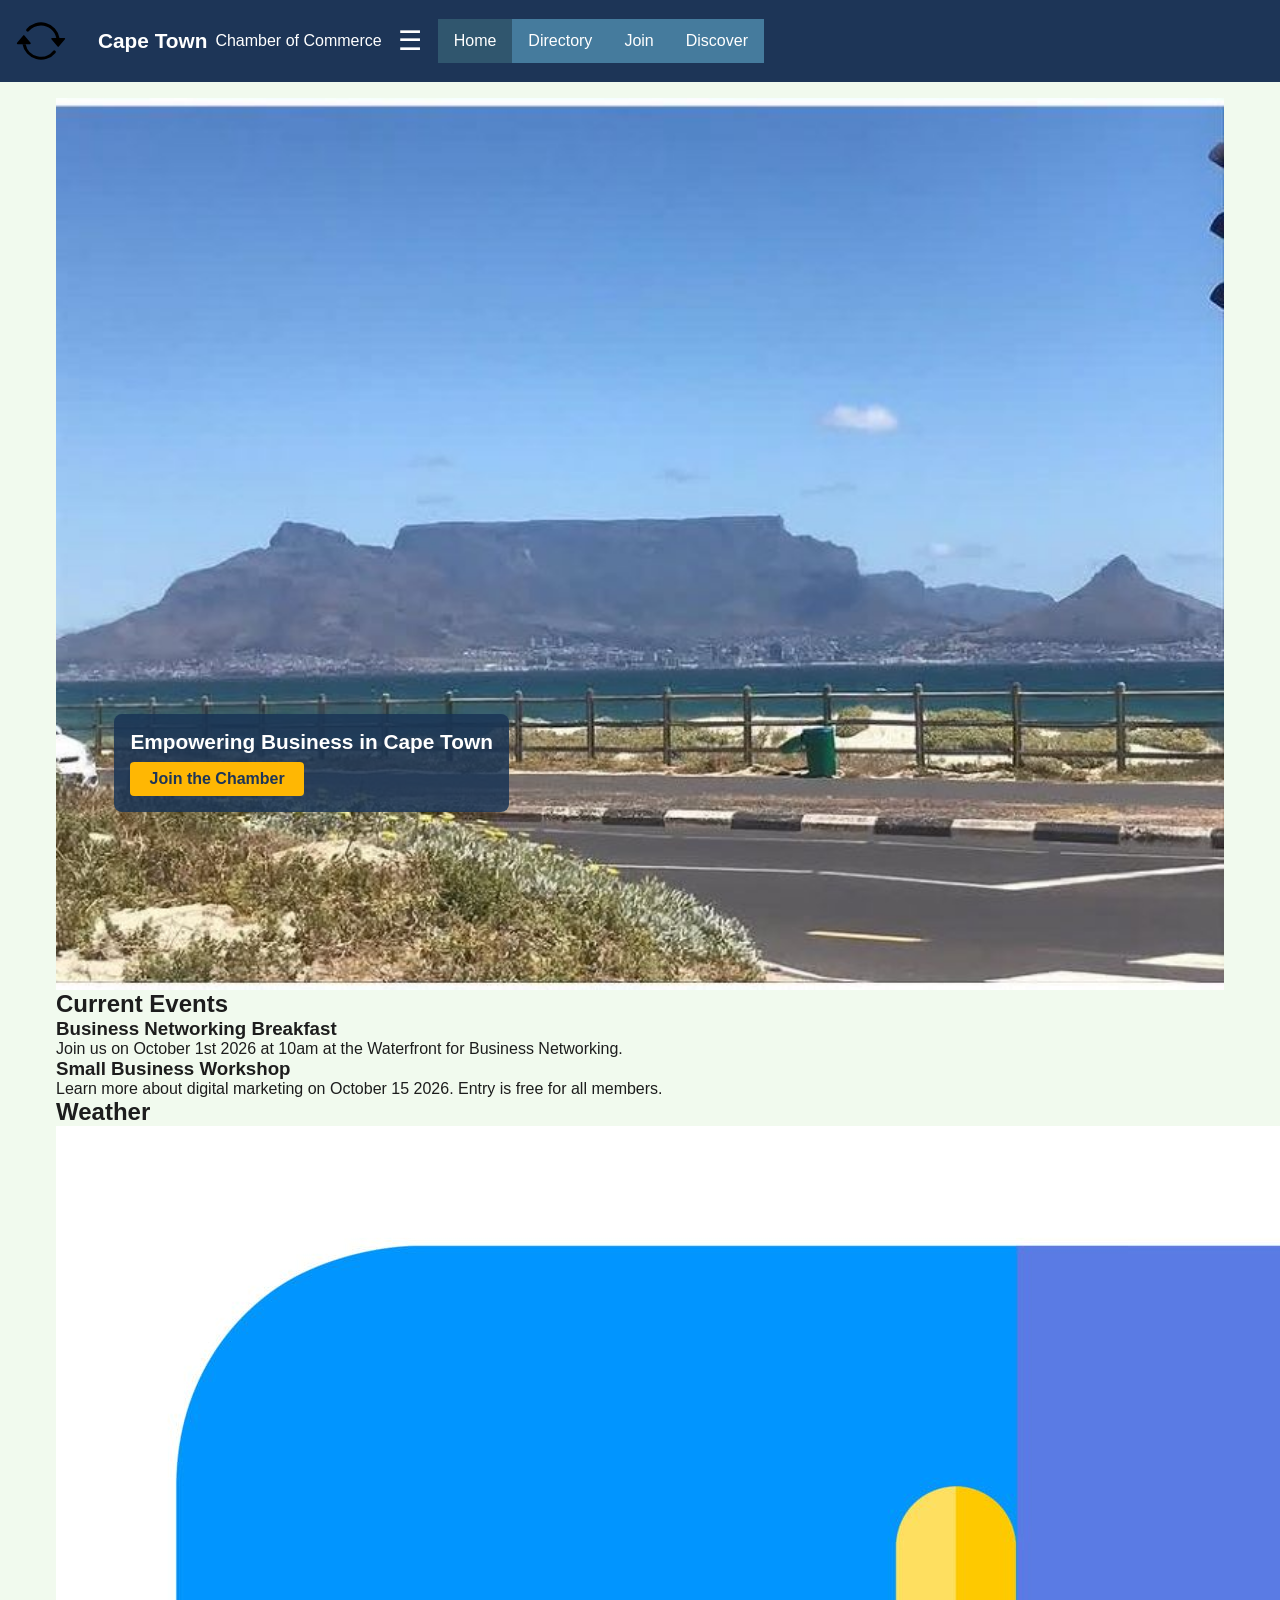
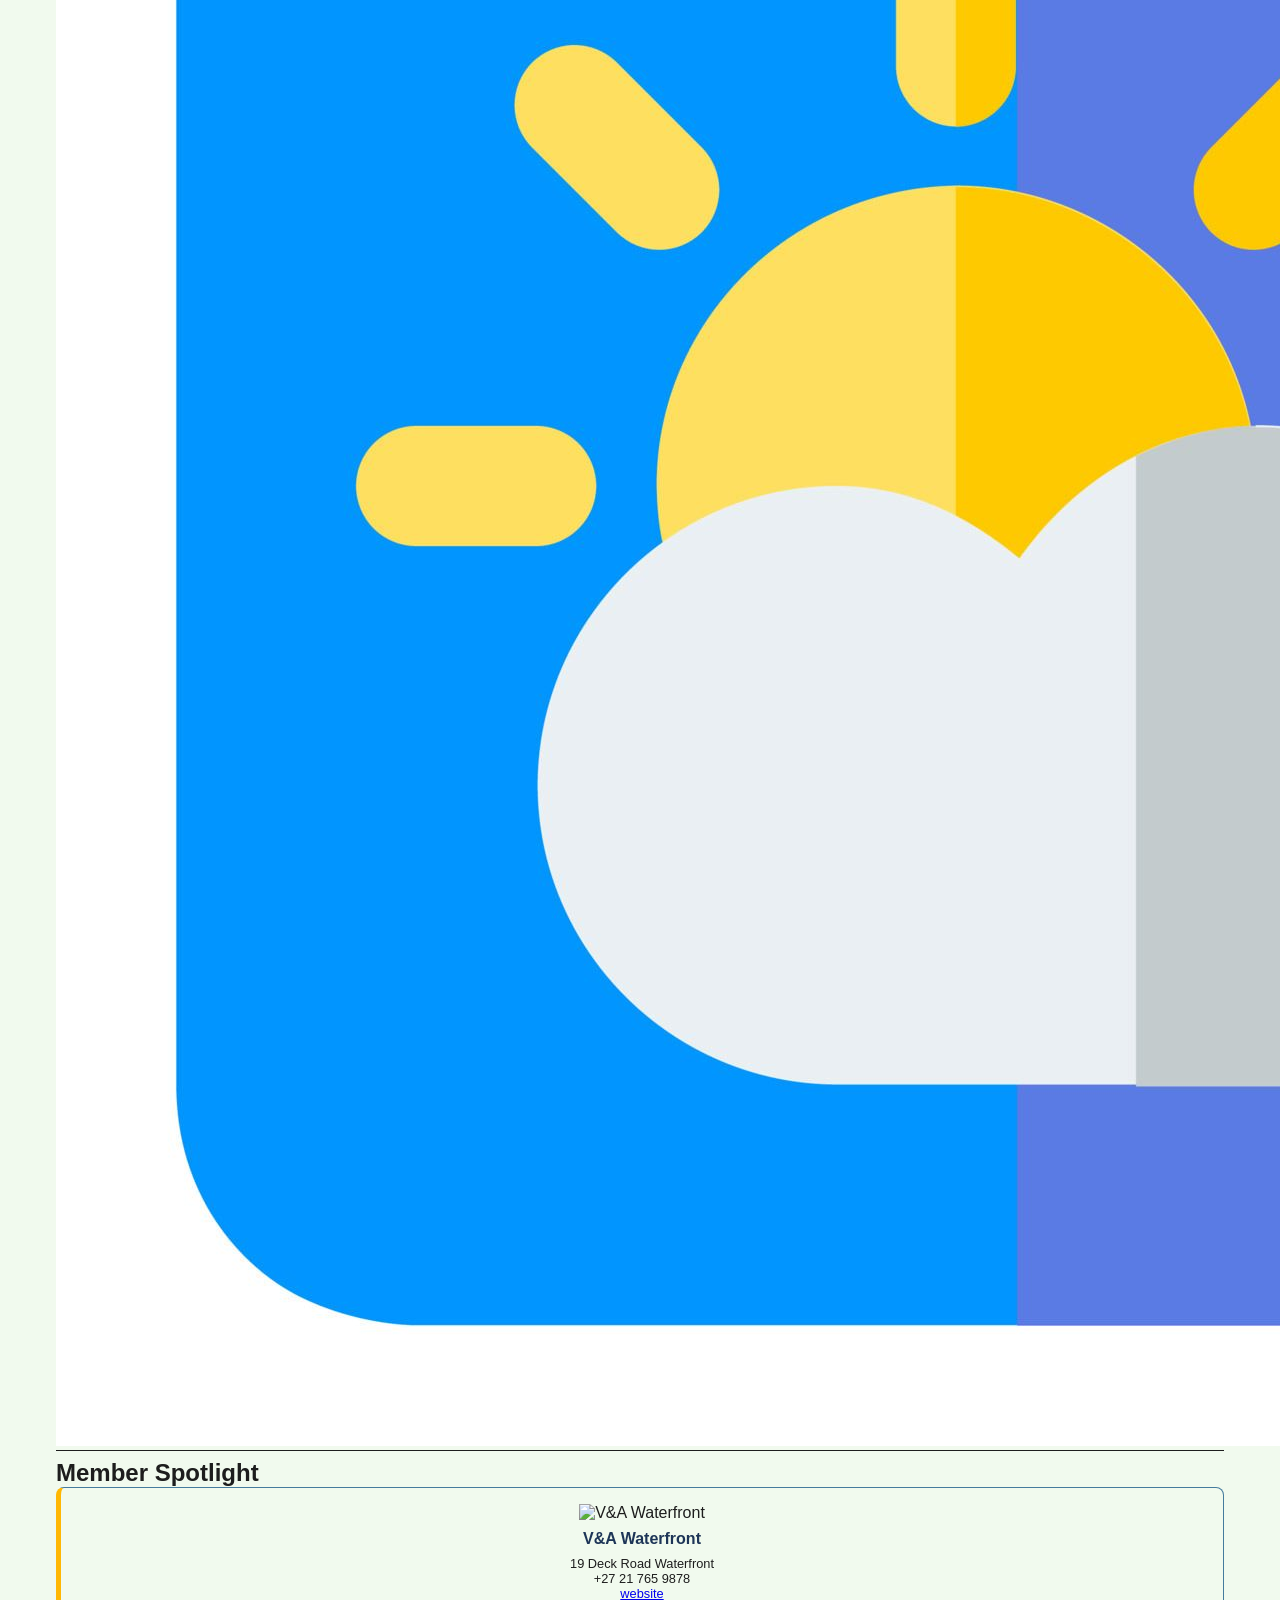
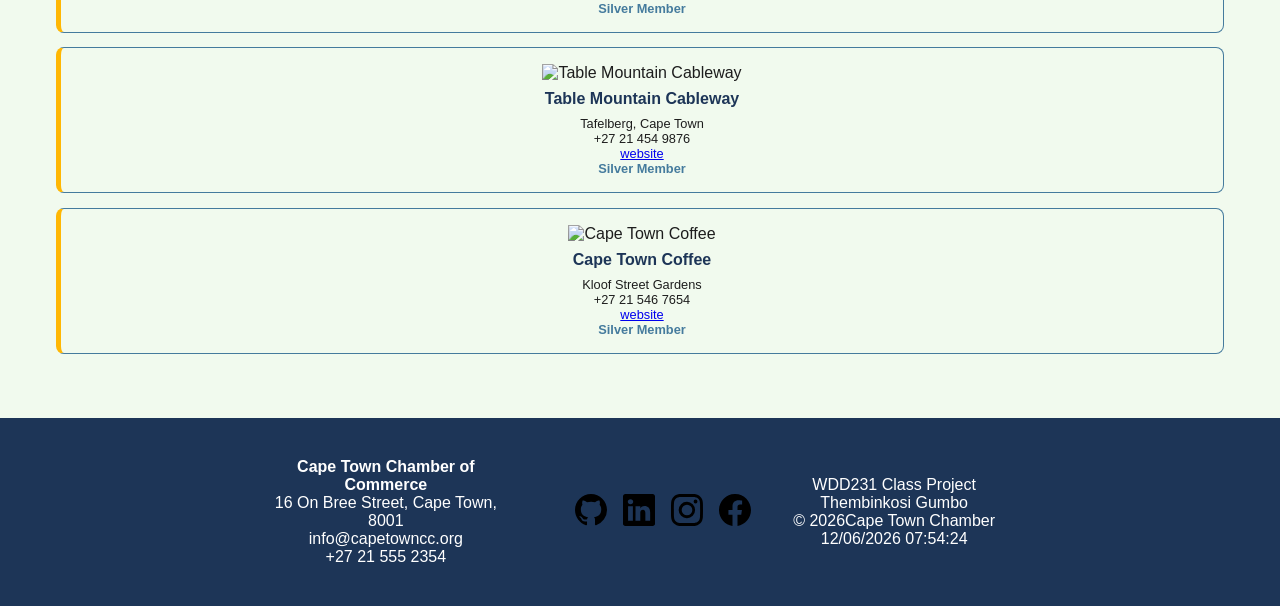
==== chamber/index.html @ 52f928d6 "chamber project" ====
<!DOCTYPE html>
<html lang="en">

<head>
    <meta charset="UTF-8">
    <meta name="viewport" content="width=device-width, initial-scale=1.0">
    <title>Cape Town Chamber of Commerce - Home</title>
    <meta name="description" content="Welcome to Cape Town Chamber of Commerce - Supporting local businesses">
    <meta name="author" content="Thembinkosi Gumbo">

    <meta property="og:title" content="Cape Town Chamber Directory">
    <meta property="og:description" content="Find local businesses and members of the Cape Town Chamber of Commerce">
    <meta property="og:image" content="https://themba-trinity.guthub.io/wdd231/chamber/images/og-images.webp">
    <meta property="og:url" content="https://themba-trinity.github.io/wdd231/chamber/directory.html">

    <link rel="icon" href="images/favicon.ico">
    <link rel="preconnect" href="https://fonts.googleapis.com">
    <link rel="preconnect" href="https://fonts.gstatic.com" crossorigin>
    <link href="https://fonts.googleapis.com/css2?family=Merriweather:wght@700&family=Roboto:wght@400&display=swap"
        rel="stylesheet">

    <link rel="stylesheet" href="styles/large.css">
    <link rel="stylesheet" href="styles/small.css">

    <script src="scripts/dates.js" defer></script>
    <script src="scripts/navigation.js" defer></script>
    <script src="scripts/members.js" defer></script>
    <script src="scripts/weather.js" defer></script>
    <script src="scripts/spotlight.js" defer></script>

</head>

<body>
    <header>
        <img src="images/logo.svg" alt="Cape Town Chamber logo" width="50" height="50">
        <div>
            <span>Cape Town</span>
            <p>Chamber of Commerce</p>
        </div>
        <button id="nav-button" class="hamburger" aria-label="navigation">&#9776;</button>
        <nav>
            <ul class="navigation">
                <li><a href="index.html" class="active">Home</a></li>
                <li><a href="directory.html">Directory</a></li>
                <li><a href="join.html">Join</a></li>
                <li><a href="discover.html">Discover</a></li>
            </ul>
        </nav>
    </header>
    <main>
        <section class="hero">
            <img src="images/table-mountain.jpg" alt="Cape Town Table Mountain" width="1200" height="600">
            <div class="hero-content">
                <h2>Empowering Business in Cape Town</h2>
                <a href="join.html" class="cta-button">Join the Chamber</a>

            </div>
        </section>
        <div class="home-grid">
            <section class="events">
                <h2>Current Events</h2>
                <div>
                    <h3>Business Networking Breakfast</h3>
                    <p>Join us on October 1st 2026 at 10am at the Waterfront for Business Networking.</p>
                </div>
                <div>
                    <h3>Small Business Workshop</h3>
                    <p>Learn more about digital marketing on October 15 2026. Entry is free for all members.</p>
                </div>

            </section>
            <section class="weather">
                <h2>Weather</h2>
                <img src="images/weather-icon.jpg" alt="weather icon">
                <div id="weather-current"></div>
                <div id="weather-forecast"></div>

            </section>
            <section class="spotlight">
                <h2>Member Spotlight</h2>
                <div id="spotlight-container"></div>

            </section>
        </div>
    </main>
    <footer>
        <div class="grid">
            <div>
                <p><strong>Cape Town Chamber of Commerce</strong></p>
                <p>16 On Bree Street, Cape Town, 8001</p>
                <p>info@capetowncc.org</p>
                <p>+27 21 555 2354</p>
            </div>
            <div class="social">
                <a href="https://guthub.com" target="_blank"><img src="images/github.svg" alt="github" width="32"></a>
                <a href="https://linkedin.com" target="_blank"><img src="images/linkedin.svg" alt="linkedin"
                        width="32"></a>
                <a href="https://instagram.com" target="_blank"><img src="images/instagram.svg" alt="instagram"
                        width="32"></a>
                <a href="https://facobook.com" target="_blank"><img src="images/facebook.svg" alt="facebook"
                        width="32"></a>

            </div>
            <div>
                <p>WDD231 Class Project</p>
                <p>Thembinkosi Gumbo</p>
                <p>&copy; <span id="currentyear"></span>Cape Town Chamber</p>
                <p id="lastModified"></p>
            </div>
        </div>
    </footer>
</body>

</html>
---- chamber/styles/large.css ----
@media screen and (min-width: 320px) {
    #menu {
        display: none;
    }

    nav {
        grid-template-columns: 1fr;
    }

    .navigation {
        display: flex;
    }

    .navigation li {
        flex: 1;
    }

    .navigation a {
        text-align: center;
    }

    .footer-grid {
        grid-template-columns: 1fr 1fr 1fr;
    }

    #members.list member.card img {
        display: block;
        width: 60px;
        height: 60px;
        object-fit: cover;
    }

}
---- chamber/styles/small.css ----
:root {
    --primary-color: #1D3557;
    --secondary-color: #457B9D;
    --accent-color: #FFB703;
    --background-color: #F1FAEE;
    --text-color: #1D1D1D;
    --heading-font: "Montserrat", sans-serif;
    --body-font: "Open Sans", sans-serif;
}

* {
    box-sizing: border-box;
    margin: 0;
    padding: 0;
}

body {
    font-family: var(--body-font);
    background-color: var(--background-color);
    color: var(--text-color);
}

header {
    background-color: var(--primary-color);
    color: white;
    display: flex;
    align-items: center;
    gap: 1rem;
    padding: 1rem;
}

header img {
    margin-right: 1rem;
}

header div {
    display: flex;
    align-items: center;
    gap: 0.5rem;
}

header div span {
    font-family: var(--heading-font);
    font-weight: 600;
    font-size: 1.3rem;
}

header div p {
    margin: 0;
    font-size: 1rem;
}

.hamburger {
    font-size: 1.7rem;
    background: none;
    border: none;
    color: white;
    cursor: pointer;
}

#menu {
    background: none;
    border: none;
    cursor: pointer;
    font-size: 1.7rem;
    color: white;
    display: none;
}

#menu.open::before {
    content: "X";
}

nav {
    background-color: var(--secondary-color);
}

nav ul {
    list-style: none;
    display: flex;
    flex-direction: row;
    justify-content: flex-end;
}

.navigation a {
    display: block;
    padding: 0.8rem 1rem;
    color: white;
    text-decoration: none;
}

.navigation a:hover,
.navigation a.active {
    background: rgba(0, 0, 0, 0.3);
}

main {
    max-width: 1200px;
    margin: 0 auto;
    padding: 1rem;
}

h1 {
    color: var(--primary-color);
    font-family: var(--heading-font);
    margin-bottom: 1rem;
}

.view-button {
    text-align: center;
    margin-bottom: 1rem;
}

.view-button button {
    padding: 0.5rem 1rem;
    margin: 0 0.3rem;
    border: 2px solid var(--primary-color);
    border-radius: 4px;
    background: white;
    cursor: pointer;
    font-weight: 600;
}

.view-button button.active {
    background-color: var(--primary-color);
    color: white;
}

#members.grid {
    display: grid;
    gap: 1rem;
    grid-template-columns: repeat(auto-fit, minmax(250px, 1fr));
}

#members.list {
    display: flex;
    flex-direction: column;
    gap: 0.5rem;
}

.member-card {
    background: white;
    padding: 1rem;
    border-radius: 4px;
}

#members.list .member-card {
    display: grid;
    grid-template-columns: 100px 1fr 1fr;
    align-items: center;
    padding: 0.5rem;
}

#members.list .member-card img {
    display: none;
}

.member-card h3 {
    color: var(--primary-color);
    font-family: var(--heading-font);
}

.member-card p {
    font-size: 0.9rem;
    margin: 0.2rem 0;
}

.member-card a {
    color: var(--secondary-color);
    font-weight: 600;
}
.hero {
    width: 100%;
    position: relative;
    margin: 0;
    padding: 0;
    border-radius: 0;
    overflow: hidden;

}
.hero img {
    width: 100%;
    height: auto;
    display: block;
}
.hero-content {
    position: absolute;
    bottom: 20%;
    left: 5%;
    background: rgba(25, 52, 85, 0.85);
    padding: 1rem;
    border-radius: 8px;
    color: white;
}
.hero-content h2 {
    background: none;
    font-size: 1.3rem;
    padding: 0;
    margin: 0 0 0.5rem;
}
.cta-button {
    background-color: var(--accent-color);
    display: inline-block;
    color: var(--primary-color);
    padding: 0.5rem 1.2rem;
    border-radius: 4px;
    text-decoration: none;
    font-weight: 700;
}
.cta-button:hover {
    background-color: white;
}
.home-grid {
    margin-bottom: 1rem;
}
#wether-current {
    display: flex;
    text-align: center;
    gap: 1rem;
    justify-content: center;
    margin: 1rem;
}
#weather-current {
    background-color: var(--secondary-color);
    border-radius: 50%;
}
#weather-forecast {
    display: flex;
    justify-content: space-around;
    text-align: center;
    border-top: 1px solid;
    padding-top: 0.5rem;
}
#weather-forecast div {
    font-size: 0.9rem;
}
#spotlight-container {
    display: grid;
    gap: 0.9rem;
}
.spotlight-card {
    background-color: var(--background-color);
    border: 1px solid var(--secondary-color);
    border-left: 5px solid var(--accent-color);
    border-radius: 8px;
    padding: 1rem;
    text-align: center;
}
.spotlight-card img {
    width: 100%;
    height: 60px;
    object-fit: contain;
}
.spotlight-card h3 {
    color: var(--primary-color);
    font-size: 1rem;
    margin: 0.5rem 0;
}
.spotlight-card p {
    font-size: 0.80rem;
}
.spotlight-card .level {
    font-weight: 700;
    color: var(--secondary-color);
}

footer {
    display: flex;
    justify-content: center;
    background-color: var(--primary-color);
    color: white;
    padding: 1.5rem 1rem;
    margin-top: 2rem;
    text-align: center;
}

footer .grid {
    display: flex;
    justify-content: space-between;
    align-items: center;
    gap: 2rem;
    flex-wrap: wrap;
    padding: 1rem;
}

footer .grid div {
    flex: 1;
    min-width: 200px;
}

.social {
    display: flex;
    gap: 1rem;
    justify-content: flex-end;
}

@media (max-width: 768px) {
    #menu {
        display: block;
    }

    nav ul {
        display: none;
        flex-direction: column;
        text-align: center;
    }

    nav.open ul {
        display: flex;
    }

    .footer-grid {
        flex-direction: column;
        text-align: center;
    }

    .social {
        justify-content: center;
    }
}
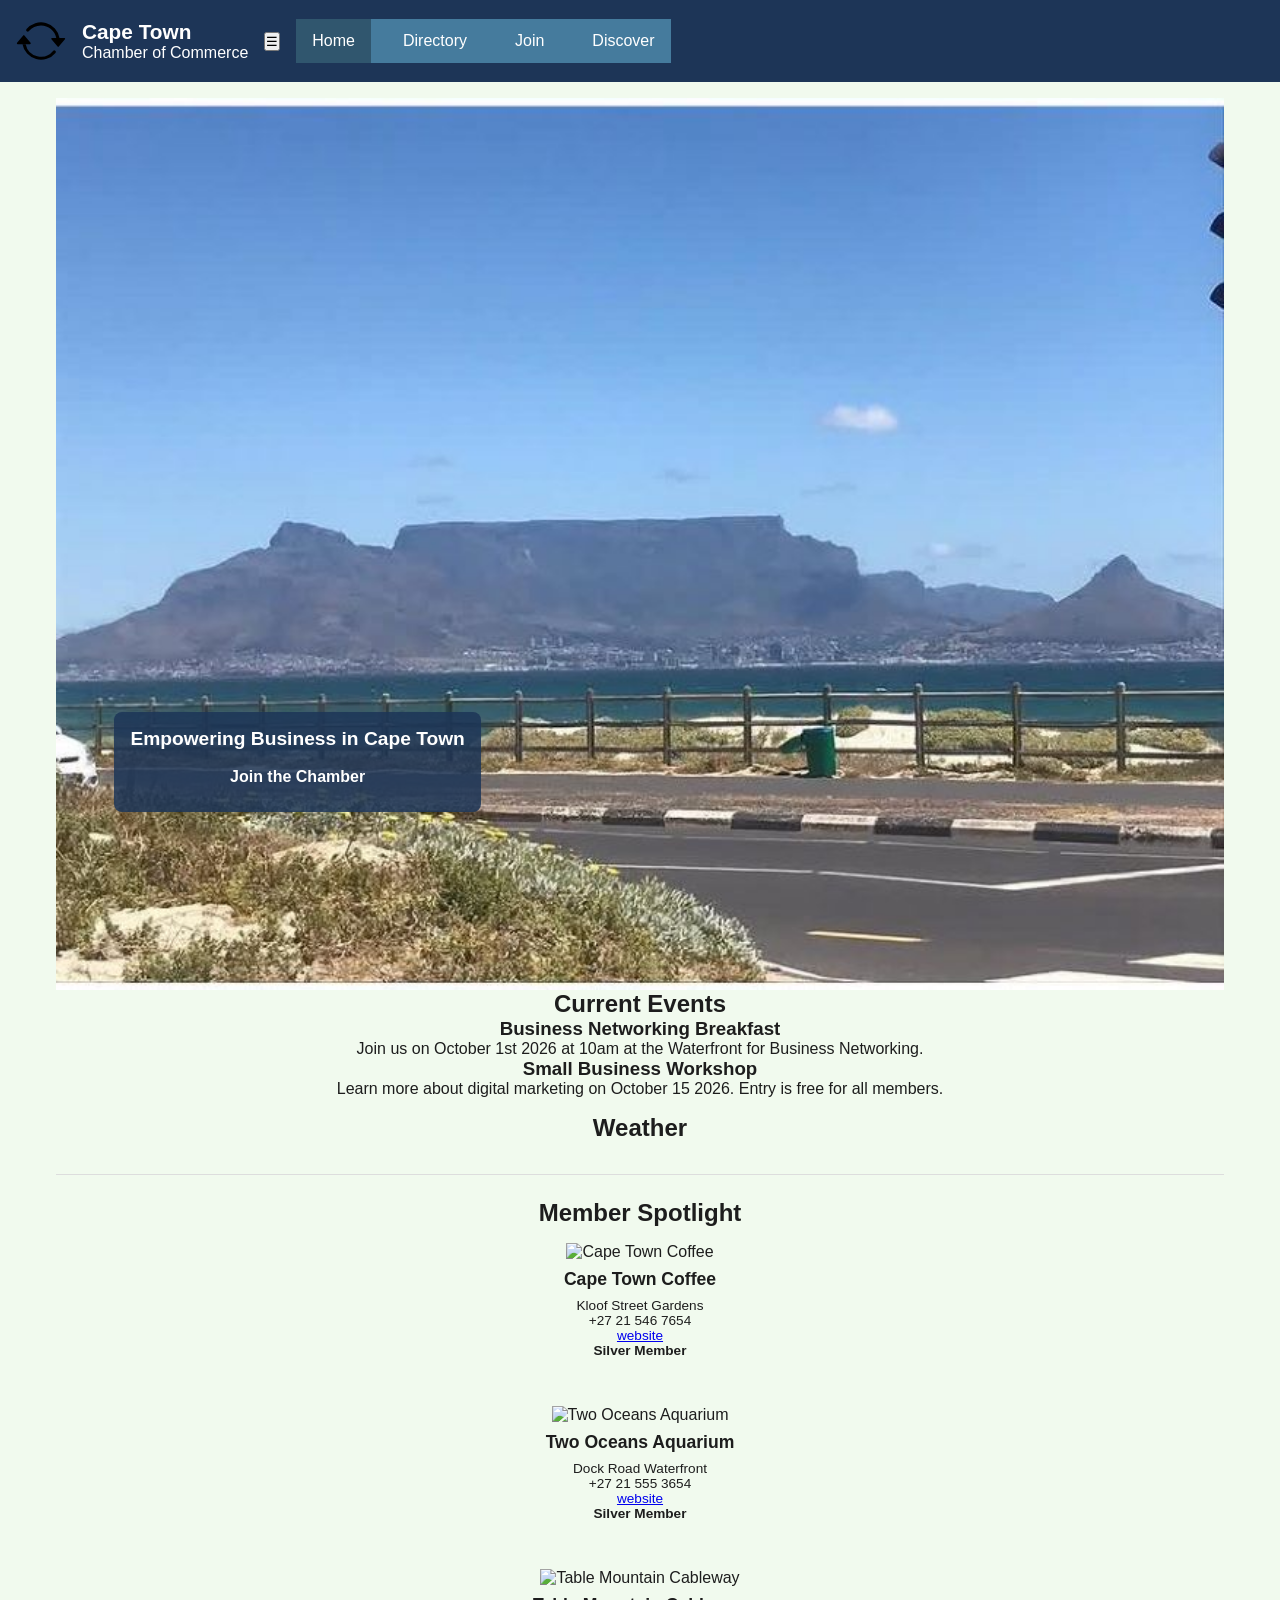
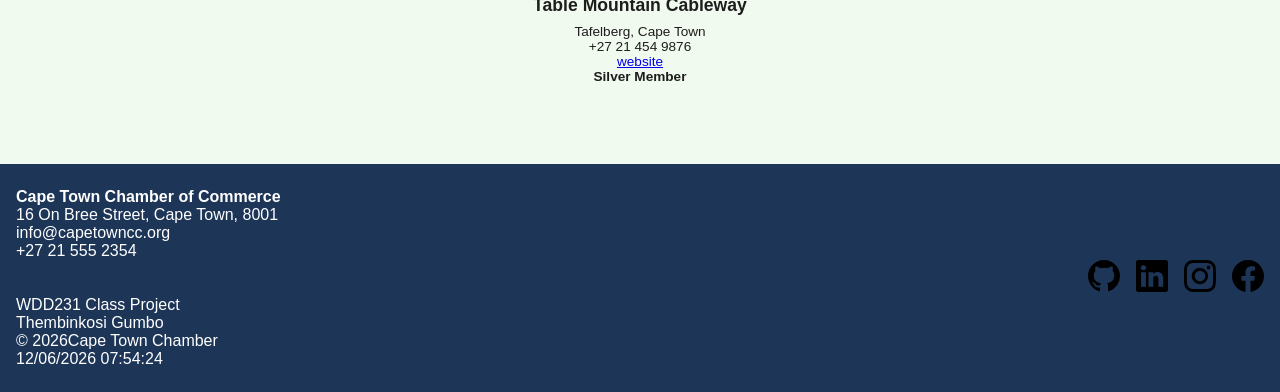
==== commit a7259134: "update" ====
--- a/chamber/index.html
+++ b/chamber/index.html
@@ -20,7 +20,7 @@
         rel="stylesheet">
 
     <link rel="stylesheet" href="styles/large.css">
-    <link rel="stylesheet" href="styles/small.css">
+    <link rel="stylesheet" href="styles/sm.css">
 
     <script src="scripts/dates.js" defer></script>
     <script src="scripts/navigation.js" defer></script>
@@ -71,7 +71,6 @@
             </section>
             <section class="weather">
                 <h2>Weather</h2>
-                <img src="images/weather-icon.jpg" alt="weather icon">
                 <div id="weather-current"></div>
                 <div id="weather-forecast"></div>
 
--- a/chamber/styles/large.css
+++ b/chamber/styles/large.css
@@ -1,33 +1,51 @@
-@media screen and (min-width: 320px) {
+#menu {
+    display: block;
+
+}
+
+.navigation {
+    display: none;
+
+}
+
+@media screen and (min-width: 380px) {
     #menu {
         display: none;
+
     }
 
     nav {
         grid-template-columns: 1fr;
+
     }
 
     .navigation {
         display: flex;
+
     }
 
     .navigation li {
         flex: 1;
+
     }
 
     .navigation a {
         text-align: center;
+
     }
 
     .footer-grid {
         grid-template-columns: 1fr 1fr 1fr;
+
     }
 
-    #members.list member.card img {
+    #members.list .member-card img {
         display: block;
         width: 60px;
         height: 60px;
         object-fit: cover;
+
     }
 
+
 }
--- a/chamber/styles/sm.css
+++ b/chamber/styles/sm.css
@@ -0,0 +1,412 @@
+:root {
+    --primary-color: #1D3557;
+    --secondary-color: #457B9D;
+    --accent-color: #FFB703;
+    --background-color: #F1FAEE;
+    --text-color: #1D1D1D;
+    --heading-font: "Montserrat", sans-serif;
+    --body-font: "Open Sans", sans-serif;
+}
+
+
+
+* {
+    box-sizing: border-box;
+    margin: 0;
+    padding: 0;
+}
+
+
+
+body {
+    font-family: var(--body-font);
+    background-color: var(--background-color);
+    color: var(--text-color);
+}
+
+
+
+
+header {
+    display: flex;
+    background-color: var(--primary-color);
+    gap: 1rem;
+    color: white;
+    display: flex;
+    align-items: center;
+    justify-content: flex-start;
+    padding: 1rem;
+    position: relative;
+}
+
+
+
+header div span {
+    font-family: var(--heading-font);
+    font-weight: 600;
+    font-size: 1.3rem;
+}
+
+
+
+#menu {
+    background: none;
+    border: none;
+    cursor: pointer;
+    font-size: 1.7rem;
+    color: white;
+    display: block;
+
+
+
+}
+
+
+
+#menu.open::before {
+    content: "X";
+}
+
+
+
+nav {
+    background-color: var(--secondary-color);
+}
+
+
+
+nav ul {
+    gap: 1rem;
+    list-style: none;
+    display: flex;
+    flex-direction: row;
+    justify-content: flex-start;
+}
+
+
+
+.navigation a {
+    display: block;
+    padding: 0.8rem 1rem;
+    color: white;
+    text-decoration: none;
+}
+
+
+
+.navigation a:hover,
+.navigation a.active {
+    background: rgba(0, 0, 0, 0.3);
+}
+
+
+
+main {
+    position: relative;
+    text-align: center;
+    display: grid;
+    max-width: 1200px;
+    margin: 0 auto;
+    padding: 1rem;
+}
+
+
+
+h1 {
+    color: var(--primary-color);
+    font-family: var(--heading-font);
+    margin-bottom: 1rem;
+}
+
+
+
+#members.grid {
+    display: grid;
+    gap: 1rem;
+    grid-template-columns: repeat(auto-fit, minmax(250px, 1fr));
+}
+
+
+
+#members.list {
+    display: flex;
+    flex-direction: column;
+    gap: 0.5rem;
+}
+
+
+
+.member-card {
+    background: white;
+    padding: 1rem;
+    border-radius: 4px;
+}
+
+
+
+#members.list .member-card {
+    display: grid;
+    grid-template-columns: 100px 1fr 1fr;
+    align-items: center;
+    padding: 0.5rem;
+}
+
+
+
+#members.list .member-card img {
+    display: block;
+    width: 60px;
+    height: 60px;
+    object-fit: contain;
+}
+
+.member-card h3 {
+    color: var(--primary-color);
+    font-family: var(--heading-font);
+}
+
+
+
+.member-card p {
+    font-size: 0.9rem;
+    margin: 0.2rem 0;
+}
+
+
+
+.member-card a {
+    color: var(--secondary-color);
+    font-weight: 600;
+}
+
+
+
+.hero {
+    position: relative;
+    margin: 0;
+    padding: 0;
+    border-radius: 0;
+    overflow: hidden;
+}
+
+
+
+.hero img {
+    width: 100%;
+    height: auto;
+    display: block;
+}
+
+
+
+.hero-content {
+    position: absolute;
+    bottom: 20%;
+    left: 5%;
+    background: rgba(29, 53, 87, 0.85);
+    padding: 1rem;
+    border-radius: 8px;
+    color: white;
+}
+
+
+
+.hero-content h2 {
+    background: none;
+    margin: 0 0 0.5rem 0;
+    padding: 0;
+    font-size: 1.2rem;
+}
+
+
+
+.cta-button {
+    display: inline-block;
+    background: var(--accent);
+    color: var(--primary);
+    padding: 0.6rem 1.2rem;
+    border-radius: 4px;
+    text-decoration: none;
+    font-weight: 700;
+}
+
+
+
+.cta-button:hover {
+    background: white;
+}
+
+
+
+.home-grid section {
+    margin-bottom: 1rem;
+}
+
+
+
+#weather-current {
+    display: flex;
+    align-items: center;
+    gap: 1rem;
+    text-align: center;
+    justify-content: center;
+    margin: 1rem 0;
+}
+
+
+
+#weather-current img {
+    background: var(--secondary);
+    border-radius: 50%;
+    display: block;
+    width: 60%;
+    height: 60%;
+    padding: 4px;
+}
+
+
+
+#weather-forecast {
+    display: flex;
+    justify-content: center;
+    gap: 2rem;
+    text-align: center;
+    border-top: 1px solid #ddd;
+    padding-top: 0.5rem;
+}
+
+
+
+#weather-forecast div {
+    font-size: 0.9rem;
+}
+
+
+
+#spotlight-container {
+    display: grid;
+    gap: 1rem;
+}
+
+
+
+.spotlight-card {
+    background: var(--bg);
+    border: 1px solid var(--secondary);
+    border-left: 5px solid var(--accent);
+    border-radius: 8px;
+    padding: 1rem;
+    text-align: center;
+}
+
+
+
+.spotlight-card img {
+    width: 100px;
+    height: 60px;
+    object-fit: contain;
+}
+
+
+
+.spotlight-card h3 {
+    color: var(--primary);
+    font-size: 1.1rem;
+    margin: 0.5rem 0;
+}
+
+
+
+.spotlight-card p {
+    font-size: 0.85rem;
+}
+
+
+
+.spotlight-card .level {
+    font-weight: 700;
+    color: var(--secondary);
+}
+
+
+
+footer {
+    background-color: var(--primary-color);
+    color: white;
+    padding: 1.5rem 1rem;
+    margin-top: 2rem;
+}
+
+
+
+.footer-grid {
+    display: flex;
+    justify-content: space-between;
+    flex-direction: row;
+    gap: 1rem;
+    align-items: center;
+    max-width: 1200px;
+    margin: 0 auto;
+    width: 100%;
+}
+
+
+
+.footer-grid>div {
+    flex: 1;
+}
+
+
+
+.social {
+    display: flex;
+    gap: 1rem;
+    justify-content: flex-end;
+}
+
+
+
+
+@media (max-width: 1200px) {
+    #menu {
+        display: none;
+
+
+
+    }
+
+
+
+    nav ul {
+        display: none;
+        flex-direction: column;
+        text-align: center;
+    }
+
+
+
+    nav.open ul {
+        display: flex;
+
+
+
+    }
+
+
+
+    .footer-grid {
+        display: flex;
+        flex-direction: row;
+        justify-content: space-between;
+        align-items: center;
+
+
+
+    }
+
+
+
+    .social {
+        justify-content: center;
+    }
+}
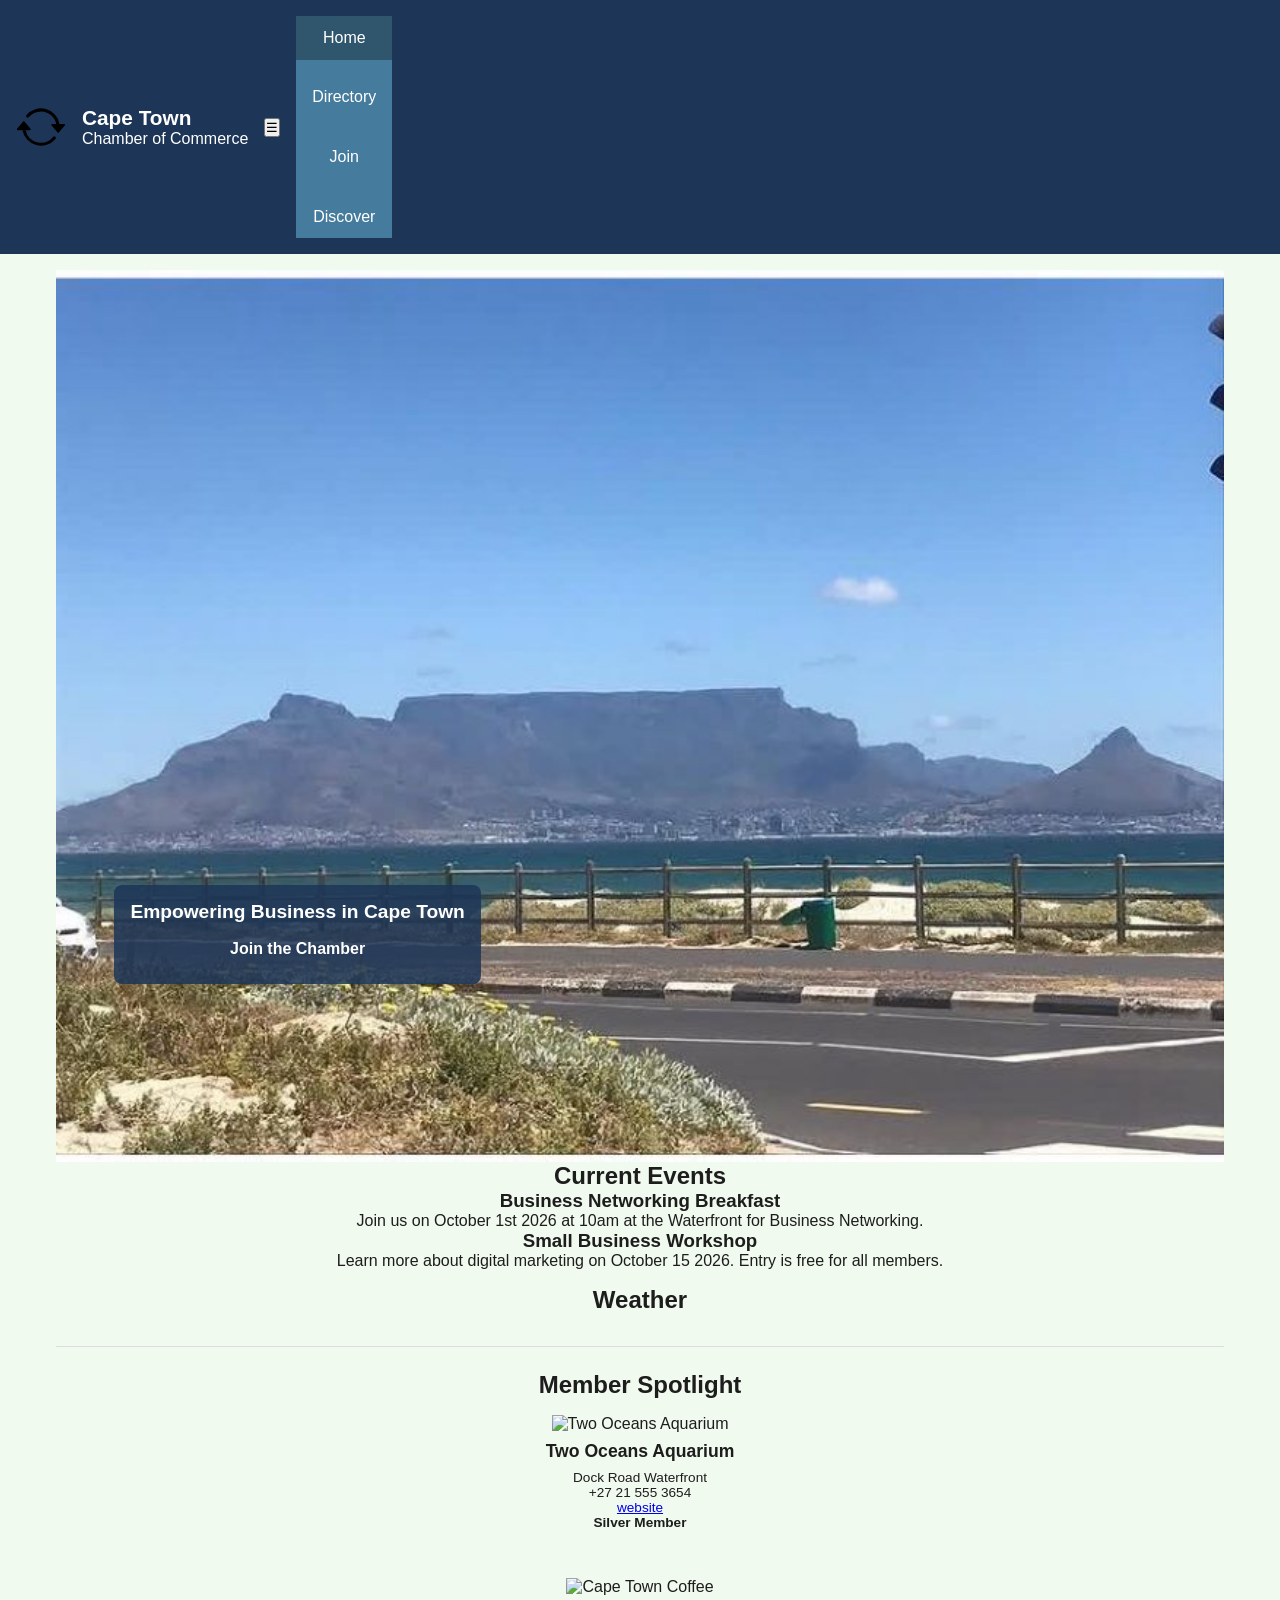
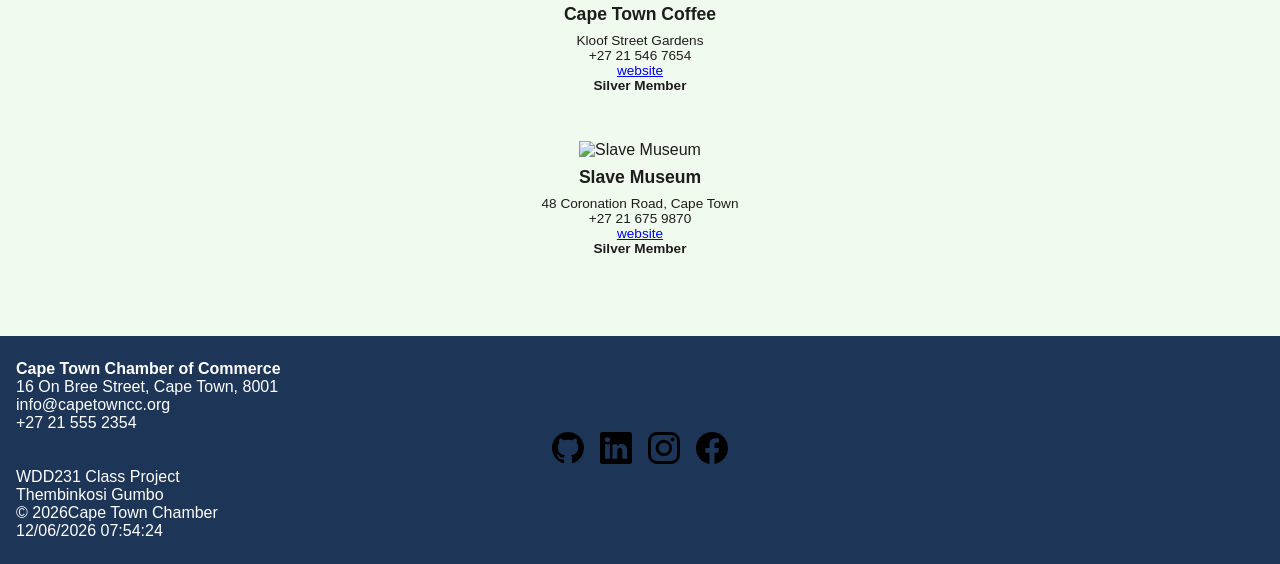
==== commit 0d0baf9a: "update again" ====
--- a/chamber/index.html
+++ b/chamber/index.html
@@ -27,6 +27,8 @@
     <script src="scripts/members.js" defer></script>
     <script src="scripts/weather.js" defer></script>
     <script src="scripts/spotlight.js" defer></script>
+    <script src="scripts/chamber.js" defer></script>
+    <script src="scripts/"></script>
 
 </head>
 
--- a/chamber/styles/sm.css
+++ b/chamber/styles/sm.css
@@ -7,28 +7,19 @@
     --heading-font: "Montserrat", sans-serif;
     --body-font: "Open Sans", sans-serif;
 }
-
-
-
 * {
     box-sizing: border-box;
     margin: 0;
     padding: 0;
 }
 
-
-
 body {
     font-family: var(--body-font);
     background-color: var(--background-color);
     color: var(--text-color);
 }
-
-
-
-
 header {
-    display: flex;
+    display: grid;
     background-color: var(--primary-color);
     gap: 1rem;
     color: white;
@@ -56,51 +47,33 @@
     font-size: 1.7rem;
     color: white;
     display: block;
-
-
-
-}
-
-
-
+}
 #menu.open::before {
     content: "X";
 }
-
-
-
 nav {
     background-color: var(--secondary-color);
 }
-
-
-
 nav ul {
+    display: grid;
     gap: 1rem;
     list-style: none;
     display: flex;
     flex-direction: row;
     justify-content: flex-start;
 }
-
-
-
 .navigation a {
-    display: block;
+    
+    display: grid;
     padding: 0.8rem 1rem;
     color: white;
     text-decoration: none;
 }
-
-
 
 .navigation a:hover,
 .navigation a.active {
     background: rgba(0, 0, 0, 0.3);
 }
-
-
-
 main {
     position: relative;
     text-align: center;
@@ -109,41 +82,26 @@
     margin: 0 auto;
     padding: 1rem;
 }
-
-
-
 h1 {
     color: var(--primary-color);
     font-family: var(--heading-font);
     margin-bottom: 1rem;
 }
-
-
-
 #members.grid {
     display: grid;
     gap: 1rem;
     grid-template-columns: repeat(auto-fit, minmax(250px, 1fr));
 }
-
-
-
 #members.list {
     display: flex;
     flex-direction: column;
     gap: 0.5rem;
 }
-
-
-
 .member-card {
     background: white;
     padding: 1rem;
     border-radius: 4px;
 }
-
-
-
 #members.list .member-card {
     display: grid;
     grid-template-columns: 100px 1fr 1fr;
@@ -165,22 +123,14 @@
     font-family: var(--heading-font);
 }
 
-
-
 .member-card p {
     font-size: 0.9rem;
     margin: 0.2rem 0;
 }
-
-
-
 .member-card a {
     color: var(--secondary-color);
     font-weight: 600;
 }
-
-
-
 .hero {
     position: relative;
     margin: 0;
@@ -188,17 +138,11 @@
     border-radius: 0;
     overflow: hidden;
 }
-
-
-
 .hero img {
     width: 100%;
     height: auto;
     display: block;
 }
-
-
-
 .hero-content {
     position: absolute;
     bottom: 20%;
@@ -208,17 +152,12 @@
     border-radius: 8px;
     color: white;
 }
-
-
-
 .hero-content h2 {
     background: none;
     margin: 0 0 0.5rem 0;
     padding: 0;
     font-size: 1.2rem;
 }
-
-
 
 .cta-button {
     display: inline-block;
@@ -229,21 +168,12 @@
     text-decoration: none;
     font-weight: 700;
 }
-
-
-
 .cta-button:hover {
     background: white;
 }
-
-
-
 .home-grid section {
     margin-bottom: 1rem;
 }
-
-
-
 #weather-current {
     display: flex;
     align-items: center;
@@ -253,19 +183,14 @@
     margin: 1rem 0;
 }
 
-
-
 #weather-current img {
-    background: var(--secondary);
+    background: var(--secondary-color);
     border-radius: 50%;
     display: block;
     width: 60%;
     height: 60%;
     padding: 4px;
 }
-
-
-
 #weather-forecast {
     display: flex;
     justify-content: center;
@@ -274,21 +199,13 @@
     border-top: 1px solid #ddd;
     padding-top: 0.5rem;
 }
-
-
-
 #weather-forecast div {
     font-size: 0.9rem;
 }
-
-
-
 #spotlight-container {
     display: grid;
     gap: 1rem;
 }
-
-
 
 .spotlight-card {
     background: var(--bg);
@@ -298,47 +215,29 @@
     padding: 1rem;
     text-align: center;
 }
-
-
-
 .spotlight-card img {
     width: 100px;
     height: 60px;
     object-fit: contain;
 }
-
-
-
 .spotlight-card h3 {
     color: var(--primary);
     font-size: 1.1rem;
     margin: 0.5rem 0;
 }
-
-
-
 .spotlight-card p {
     font-size: 0.85rem;
 }
-
-
-
 .spotlight-card .level {
     font-weight: 700;
     color: var(--secondary);
 }
-
-
-
 footer {
     background-color: var(--primary-color);
     color: white;
     padding: 1.5rem 1rem;
     margin-top: 2rem;
 }
-
-
-
 .footer-grid {
     display: flex;
     justify-content: space-between;
@@ -349,63 +248,38 @@
     margin: 0 auto;
     width: 100%;
 }
-
-
-
 .footer-grid>div {
     flex: 1;
 }
-
-
-
 .social {
     display: flex;
     gap: 1rem;
     justify-content: flex-end;
 }
-
-
-
-
-@media (max-width: 1200px) {
+@media (min-width: 768px) {
     #menu {
         display: none;
-
-
-
-    }
-
-
-
+    }
+
+    .navigation {
+        display: grid;
+        list-style: none;
+
+    }
     nav ul {
-        display: none;
+        display: flex;
         flex-direction: column;
         text-align: center;
     }
-
-
-
     nav.open ul {
         display: flex;
-
-
-
-    }
-
-
-
+    }
     .footer-grid {
         display: flex;
         flex-direction: row;
         justify-content: space-between;
         align-items: center;
-
-
-
-    }
-
-
-
+    }
     .social {
         justify-content: center;
     }
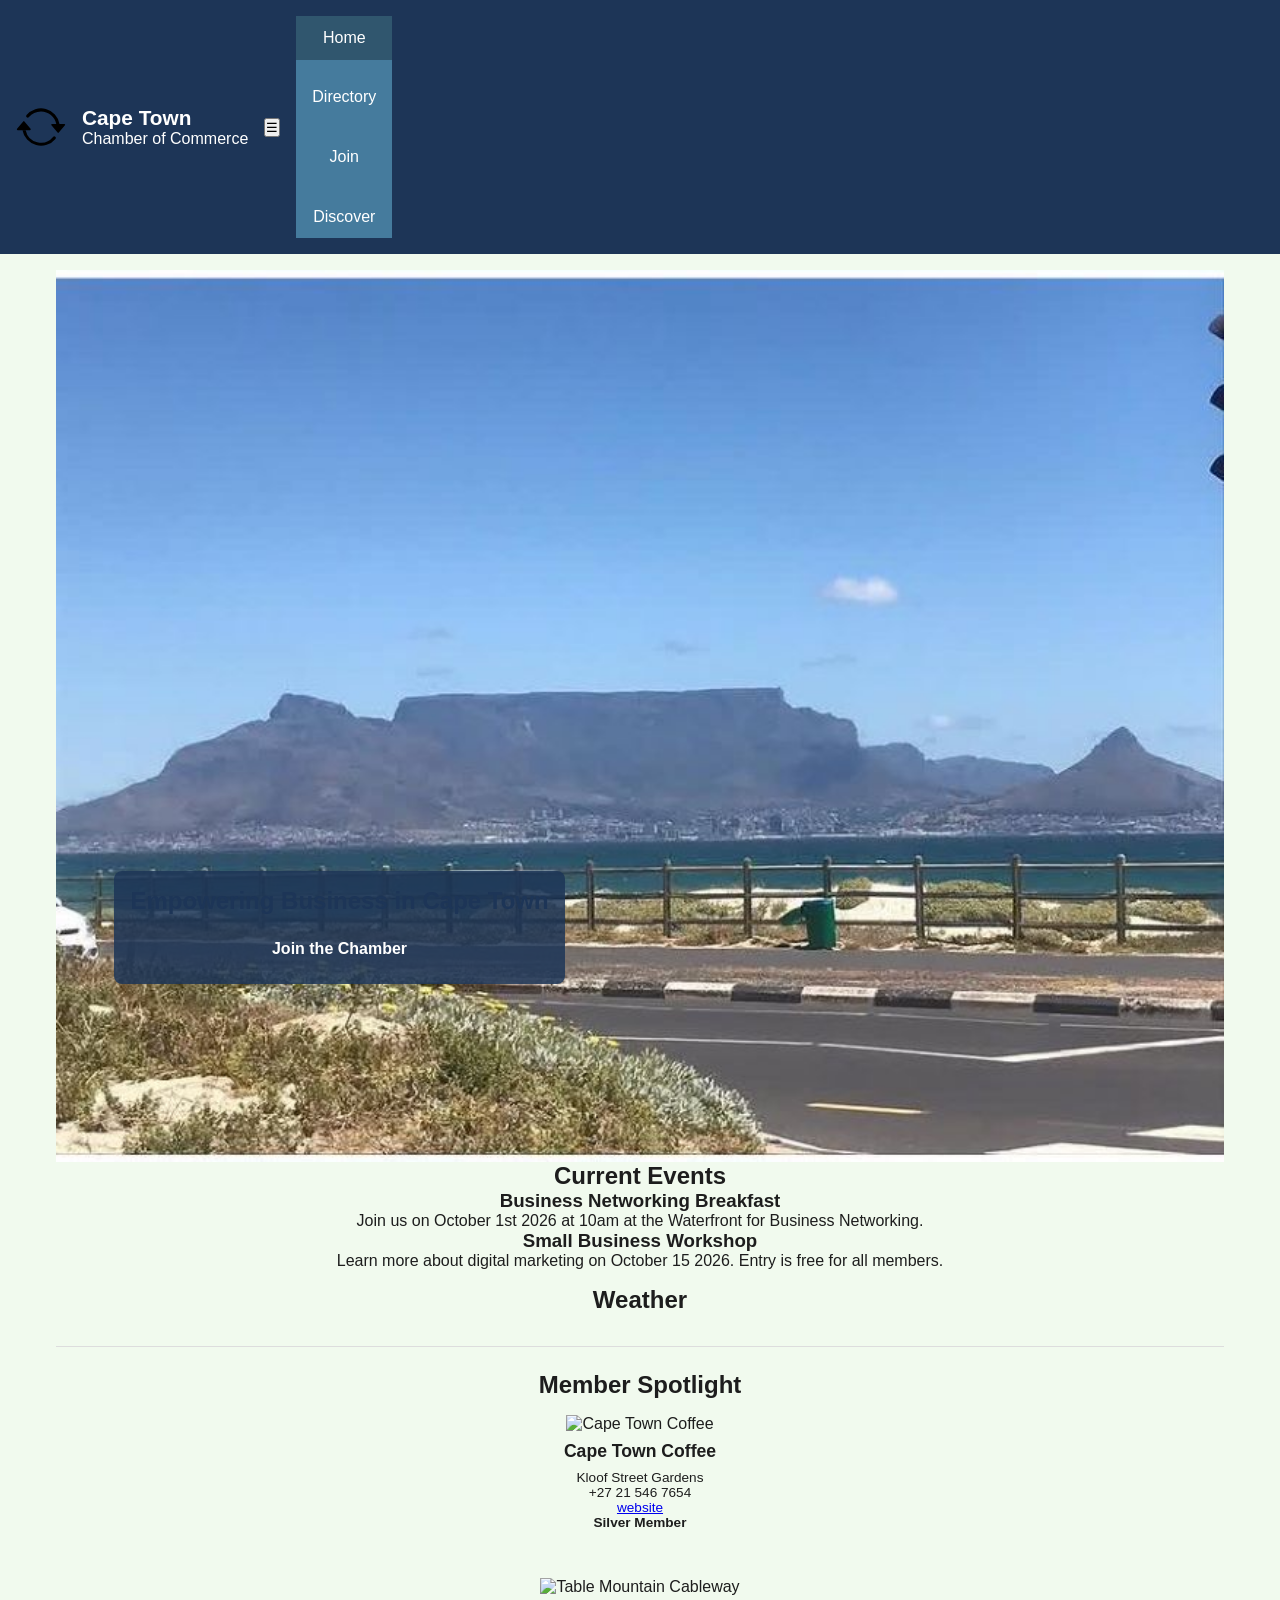
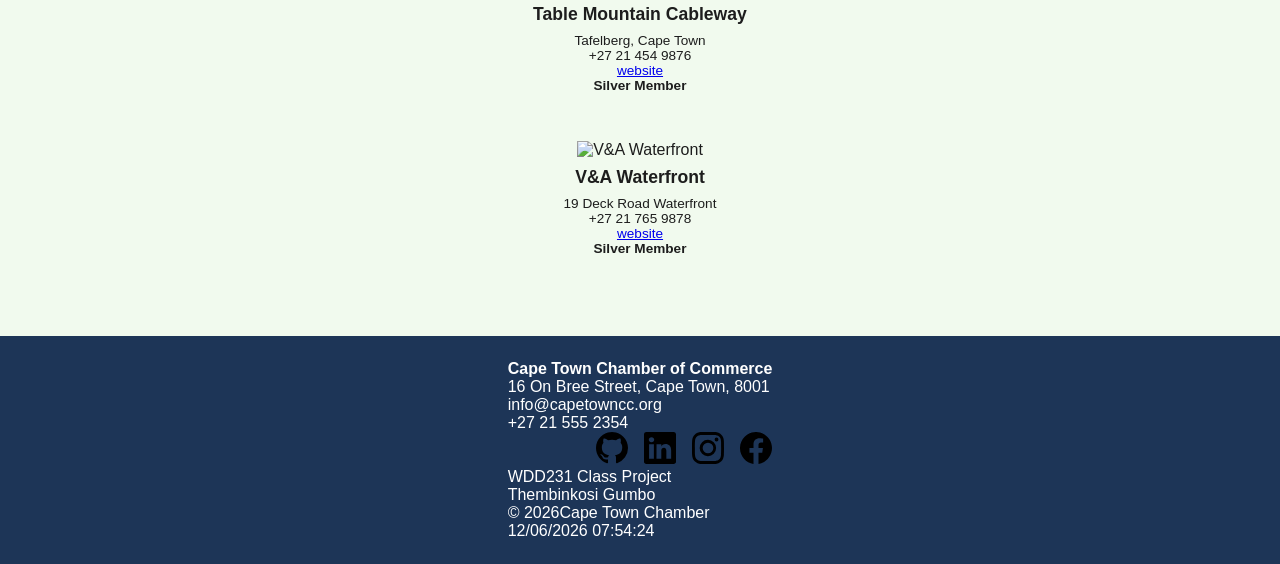
==== commit 12fddd0d: "another update" ====
--- a/chamber/index.html
+++ b/chamber/index.html
@@ -20,7 +20,7 @@
         rel="stylesheet">
 
     <link rel="stylesheet" href="styles/large.css">
-    <link rel="stylesheet" href="styles/sm.css">
+    <link rel="stylesheet" href="styles/small.css">
 
     <script src="scripts/dates.js" defer></script>
     <script src="scripts/navigation.js" defer></script>
@@ -53,7 +53,7 @@
         <section class="hero">
             <img src="images/table-mountain.jpg" alt="Cape Town Table Mountain" width="1200" height="600">
             <div class="hero-content">
-                <h2>Empowering Business in Cape Town</h2>
+                <h1>Empowering Business in Cape Town</h1>
                 <a href="join.html" class="cta-button">Join the Chamber</a>
 
             </div>
--- a/chamber/styles/large.css
+++ b/chamber/styles/large.css
@@ -1,51 +1,32 @@
-#menu {
-    display: block;
-
-}
-
-.navigation {
-    display: none;
-
-}
-
-@media screen and (min-width: 380px) {
+@media (min-width: 768px) {
     #menu {
         display: none;
+    }
+
+    .navigation {
+        display: grid;
+        list-style: none;
 
     }
 
-    nav {
-        grid-template-columns: 1fr;
-
+    nav ul {
+        display: flex;
+        flex-direction: column;
+        text-align: center;
     }
 
-    .navigation {
+    nav.open ul {
         display: flex;
-
-    }
-
-    .navigation li {
-        flex: 1;
-
-    }
-
-    .navigation a {
-        text-align: center;
-
     }
 
     .footer-grid {
-        grid-template-columns: 1fr 1fr 1fr;
-
+        display: flex;
+        flex-direction: row;
+        justify-content: space-between;
+        align-items: center;
     }
 
-    #members.list .member-card img {
-        display: block;
-        width: 60px;
-        height: 60px;
-        object-fit: cover;
-
+    .social {
+        justify-content: center;
     }
-
-
 }
--- a/chamber/styles/small.css
+++ b/chamber/styles/small.css
@@ -0,0 +1,258 @@
+:root {
+    --primary-color: #1D3557;
+    --secondary-color: #457B9D;
+    --accent-color: #FFB703;
+    --background-color: #F1FAEE;
+    --text-color: #1D1D1D;
+    --heading-font: "Montserrat", sans-serif;
+    --body-font: "Open Sans", sans-serif;
+}
+* {
+    box-sizing: border-box;
+    margin: 0;
+    padding: 0;
+}
+
+body {
+    font-family: var(--body-font);
+    background-color: var(--background-color);
+    color: var(--text-color);
+}
+header {
+    display: grid;
+    background-color: var(--primary-color);
+    gap: 1rem;
+    color: white;
+    display: flex;
+    align-items: center;
+    justify-content: flex-start;
+    padding: 1rem;
+    position: relative;
+}
+
+
+
+header div span {
+    font-family: var(--heading-font);
+    font-weight: 600;
+    font-size: 1.3rem;
+}
+
+
+
+#menu {
+    background: none;
+    border: none;
+    cursor: pointer;
+    font-size: 1.7rem;
+    color: white;
+    display: block;
+}
+#menu.open::before {
+    content: "X";
+}
+nav {
+    background-color: var(--secondary-color);
+}
+nav ul {
+    display: grid;
+    gap: 1rem;
+    list-style: none;
+    display: flex;
+    flex-direction: row;
+    justify-content: flex-start;
+}
+.navigation a {
+    
+    display: grid;
+    padding: 0.8rem 1rem;
+    color: white;
+    text-decoration: none;
+}
+
+.navigation a:hover,
+.navigation a.active {
+    background: rgba(0, 0, 0, 0.3);
+}
+main {
+    position: relative;
+    text-align: center;
+    display: grid;
+    max-width: 1200px;
+    margin: 0 auto;
+    padding: 1rem;
+}
+h1 {
+    color: var(--primary-color);
+    font-family: var(--heading-font);
+    margin-bottom: 1rem;
+}
+#members.grid {
+    display: grid;
+    gap: 1rem;
+    grid-template-columns: repeat(auto-fit, minmax(250px, 1fr));
+}
+#members.list {
+    display: flex;
+    flex-direction: column;
+    gap: 0.5rem;
+}
+.member-card {
+    background: white;
+    padding: 1rem;
+    border-radius: 4px;
+}
+#members.list .member-card {
+    display: grid;
+    grid-template-columns: 100px 1fr 1fr;
+    align-items: center;
+    padding: 0.5rem;
+}
+
+
+
+#members.list .member-card img {
+    display: block;
+    width: 60px;
+    height: 60px;
+    object-fit: contain;
+}
+
+.member-card h3 {
+    color: var(--primary-color);
+    font-family: var(--heading-font);
+}
+
+.member-card p {
+    font-size: 0.9rem;
+    margin: 0.2rem 0;
+}
+.member-card a {
+    color: var(--secondary-color);
+    font-weight: 600;
+}
+.hero {
+    position: relative;
+    margin: 0;
+    padding: 0;
+    border-radius: 0;
+    overflow: hidden;
+}
+.hero img {
+    width: 100%;
+    height: auto;
+    display: block;
+}
+.hero-content {
+    position: absolute;
+    bottom: 20%;
+    left: 5%;
+    background: rgba(29, 53, 87, 0.85);
+    padding: 1rem;
+    border-radius: 8px;
+    color: white;
+}
+.hero-content h2 {
+    background: none;
+    margin: 0 0 0.5rem 0;
+    padding: 0;
+    font-size: 1.2rem;
+}
+
+.cta-button {
+    display: inline-block;
+    background: var(--accent);
+    color: var(--primary);
+    padding: 0.6rem 1.2rem;
+    border-radius: 4px;
+    text-decoration: none;
+    font-weight: 700;
+}
+.cta-button:hover {
+    background: white;
+}
+.home-grid section {
+    margin-bottom: 1rem;
+}
+#weather-current {
+    display: flex;
+    align-items: center;
+    gap: 1rem;
+    text-align: center;
+    justify-content: center;
+    margin: 1rem 0;
+}
+
+#weather-current img {
+    background: var(--secondary-color);
+    border-radius: 50%;
+    display: block;
+    width: 60%;
+    height: 60%;
+    padding: 4px;
+}
+#weather-forecast {
+    display: flex;
+    justify-content: center;
+    gap: 2rem;
+    text-align: center;
+    border-top: 1px solid #ddd;
+    padding-top: 0.5rem;
+}
+#weather-forecast div {
+    font-size: 0.9rem;
+}
+#spotlight-container {
+    display: grid;
+    gap: 1rem;
+}
+
+.spotlight-card {
+    background: var(--bg);
+    border: 1px solid var(--secondary);
+    border-left: 5px solid var(--accent);
+    border-radius: 8px;
+    padding: 1rem;
+    text-align: center;
+}
+.spotlight-card img {
+    width: 100px;
+    height: 60px;
+    object-fit: contain;
+}
+.spotlight-card h3 {
+    color: var(--primary);
+    font-size: 1.1rem;
+    margin: 0.5rem 0;
+}
+.spotlight-card p {
+    font-size: 0.85rem;
+}
+.spotlight-card .level {
+    font-weight: 700;
+    color: var(--secondary);
+}
+footer {
+    display: flex;
+    gap: 1rem;
+    justify-content: center;
+    align-items: center;
+    background-color: var(--primary-color);
+    color: white;
+    padding: 1.5rem 1rem;
+    margin-top: 2rem;
+}
+.footer-grid {
+    gap: 1rem;
+    max-width: 1200px;
+    margin: 0 auto;
+    width: 100%;
+}
+.footer-grid>div {
+    flex: 1;
+}
+.social {
+    display: flex;
+    gap: 1rem;
+    justify-content: flex-end;
+}
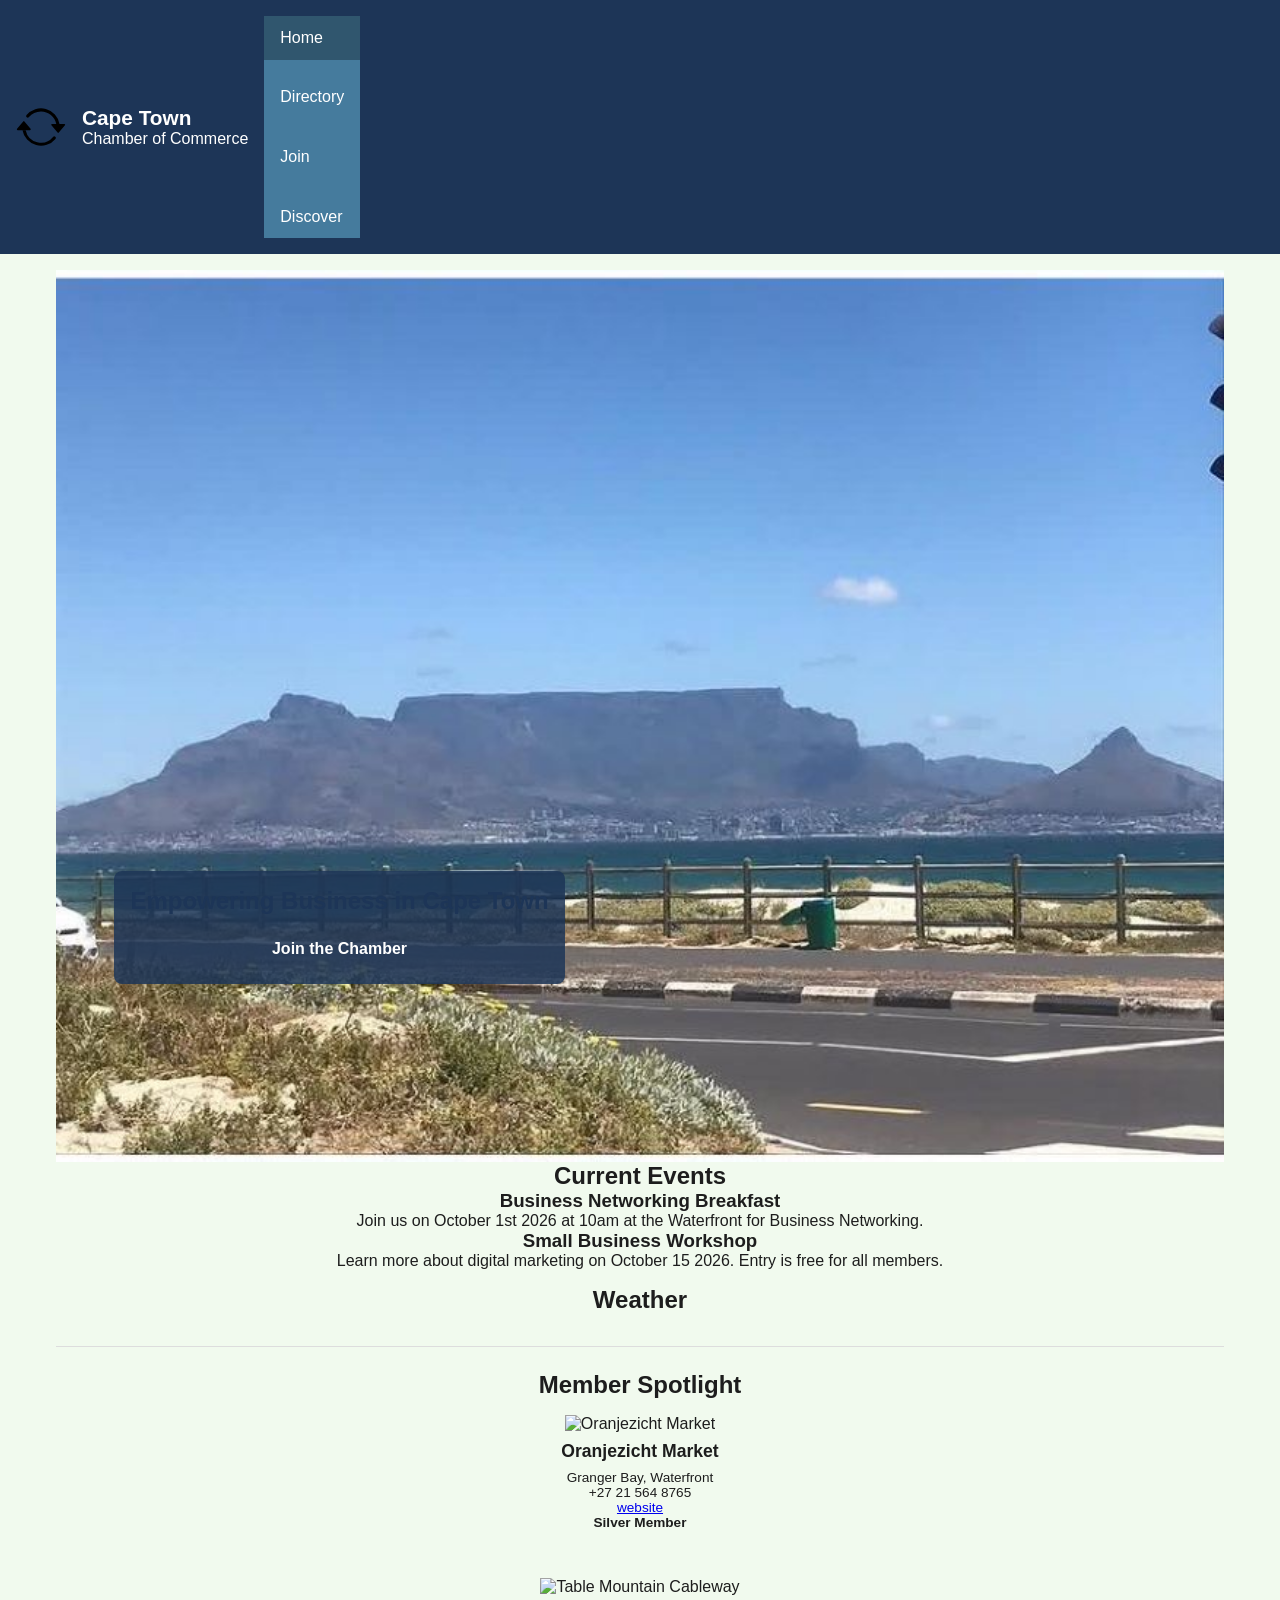
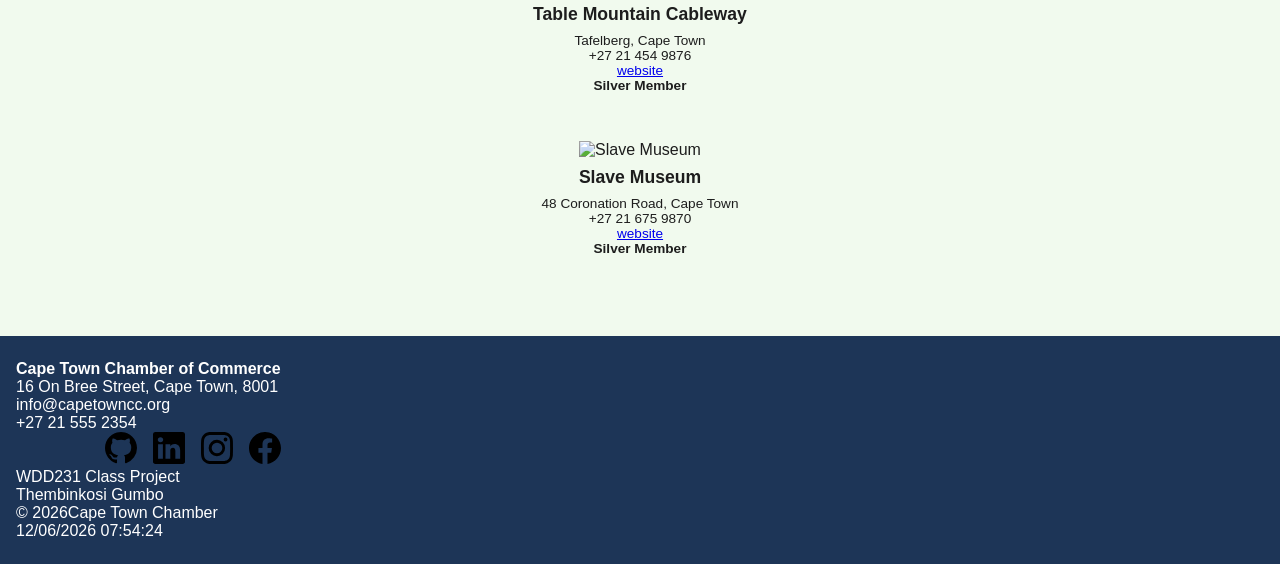
==== commit ef97063e: "chamber update" ====
--- a/chamber/index.html
+++ b/chamber/index.html
@@ -39,7 +39,7 @@
             <span>Cape Town</span>
             <p>Chamber of Commerce</p>
         </div>
-        <button id="nav-button" class="hamburger" aria-label="navigation">&#9776;</button>
+        <button id="nav-menu" class="hamburger" aria-label="navigation">&#9776;</button>
         <nav>
             <ul class="navigation">
                 <li><a href="index.html" class="active">Home</a></li>
--- a/chamber/styles/large.css
+++ b/chamber/styles/large.css
@@ -1,5 +1,5 @@
 @media (min-width: 768px) {
-    #menu {
+    #nav-menu {
         display: none;
     }
 
@@ -10,17 +10,17 @@
     }
 
     nav ul {
-        display: flex;
-        flex-direction: column;
+        display: grid;
+        flex-direction: row;
         text-align: center;
     }
 
     nav.open ul {
-        display: flex;
+        display: block;
     }
 
     .footer-grid {
-        display: flex;
+        display: grid;
         flex-direction: row;
         justify-content: space-between;
         align-items: center;
--- a/chamber/styles/small.css
+++ b/chamber/styles/small.css
@@ -52,19 +52,19 @@
     content: "X";
 }
 nav {
+    display: flex;
+    flex-direction: row;
     background-color: var(--secondary-color);
 }
 nav ul {
-    display: grid;
     gap: 1rem;
     list-style: none;
-    display: flex;
     flex-direction: row;
     justify-content: flex-start;
 }
 .navigation a {
-    
-    display: grid;
+    display: flex;
+    flex-direction: row;
     padding: 0.8rem 1rem;
     color: white;
     text-decoration: none;
@@ -174,6 +174,11 @@
 .home-grid section {
     margin-bottom: 1rem;
 }
+@media (max-width: 600px) {
+    .grid {
+        grid-template-columns: 1fr;
+    }
+}
 #weather-current {
     display: flex;
     align-items: center;
@@ -235,7 +240,7 @@
 footer {
     display: flex;
     gap: 1rem;
-    justify-content: center;
+    justify-content: space-between;
     align-items: center;
     background-color: var(--primary-color);
     color: white;
@@ -243,13 +248,16 @@
     margin-top: 2rem;
 }
 .footer-grid {
+    display: grid;
+    align-items: center;
+    justify-content: space-between;
     gap: 1rem;
     max-width: 1200px;
     margin: 0 auto;
     width: 100%;
 }
 .footer-grid>div {
-    flex: 1;
+    flex: 1 1 200px;
 }
 .social {
     display: flex;
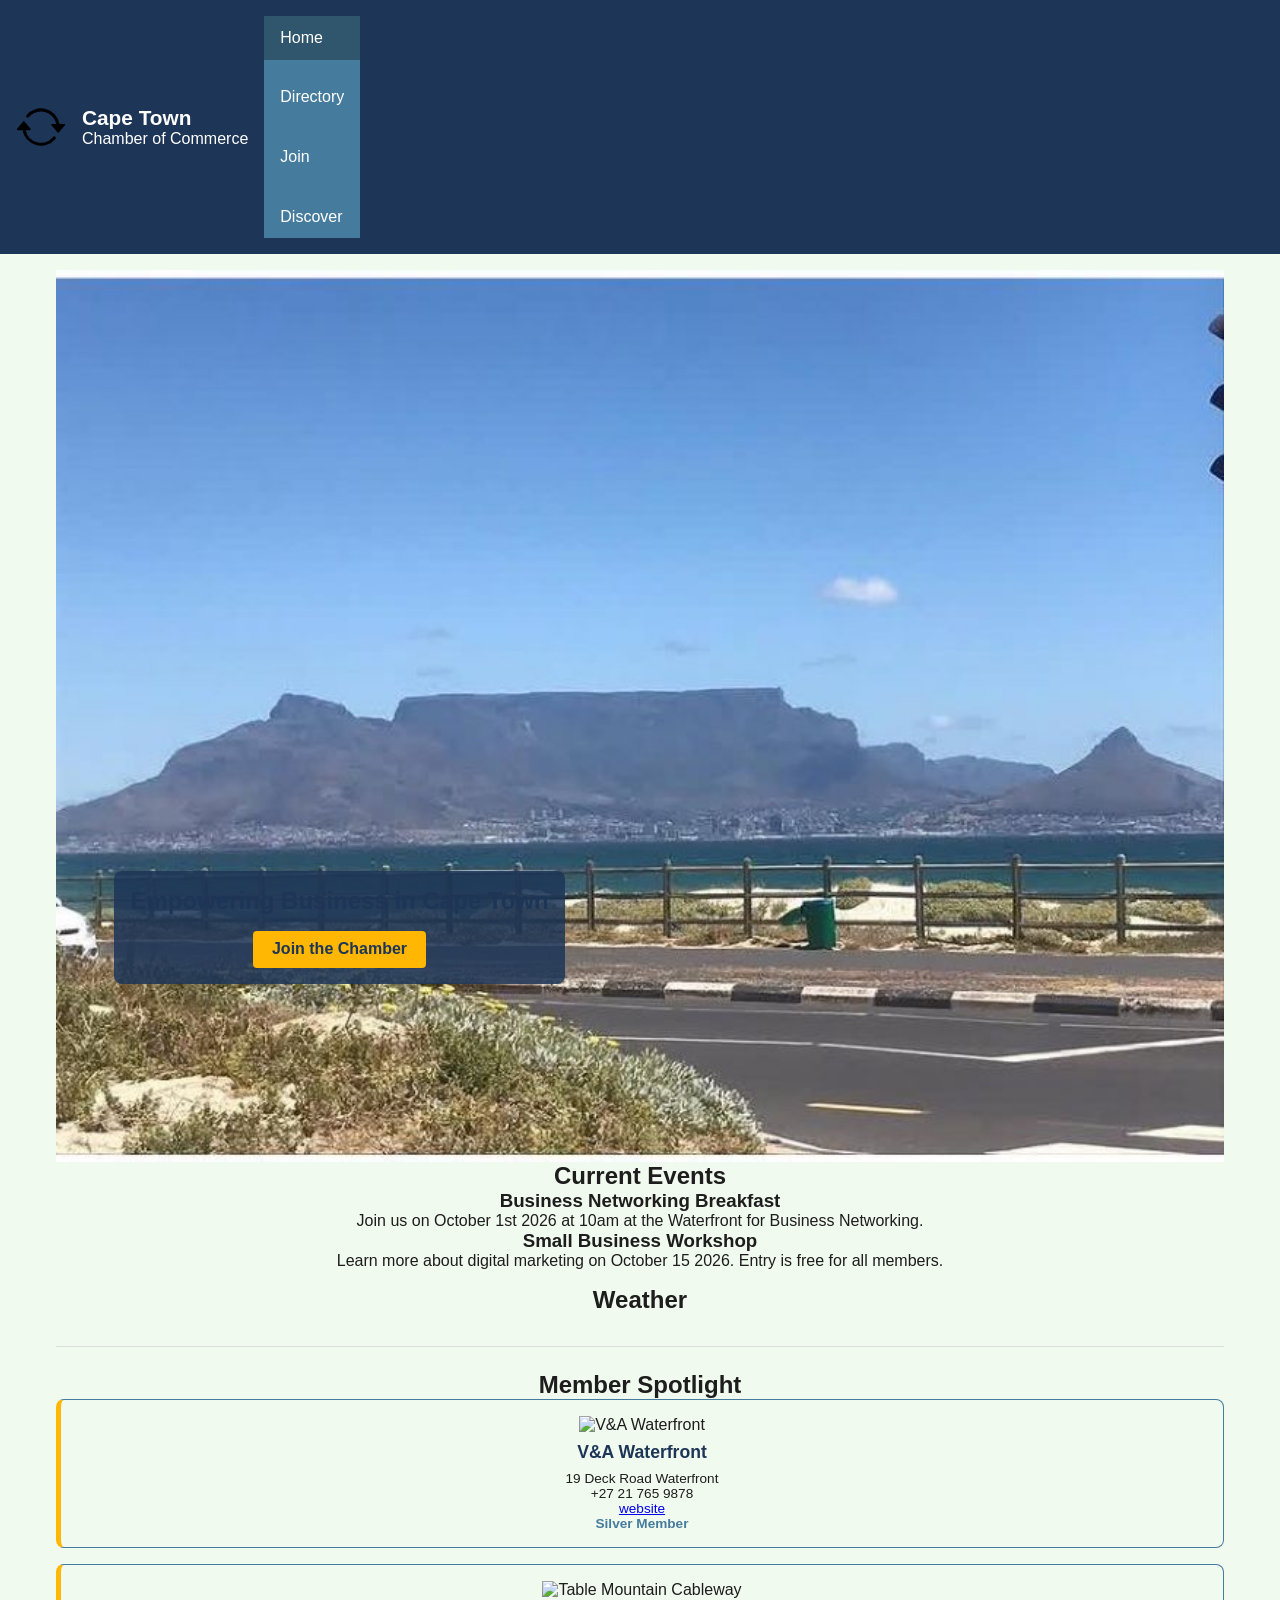
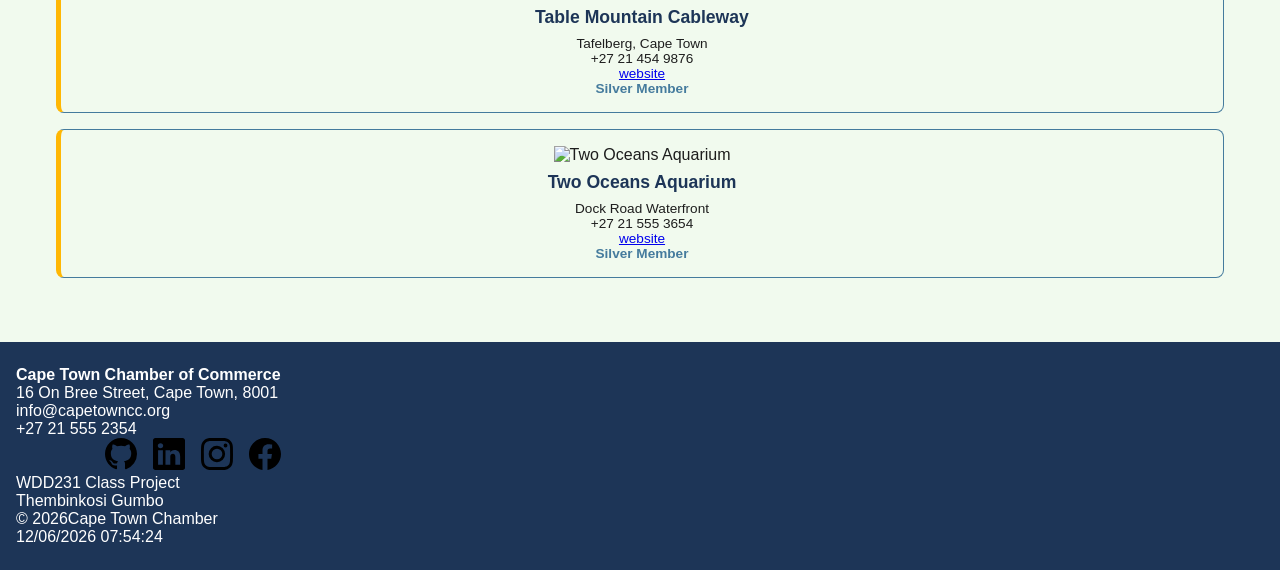
==== commit 06475712: "chamber project update" ====
--- a/chamber/index.html
+++ b/chamber/index.html
@@ -10,7 +10,7 @@
 
     <meta property="og:title" content="Cape Town Chamber Directory">
     <meta property="og:description" content="Find local businesses and members of the Cape Town Chamber of Commerce">
-    <meta property="og:image" content="https://themba-trinity.guthub.io/wdd231/chamber/images/og-images.webp">
+    <meta property="og:image" content="https://themba-trinity.github.io/wdd231/chamber/images/og-images.webp">
     <meta property="og:url" content="https://themba-trinity.github.io/wdd231/chamber/directory.html">
 
     <link rel="icon" href="images/favicon.ico">
@@ -28,7 +28,6 @@
     <script src="scripts/weather.js" defer></script>
     <script src="scripts/spotlight.js" defer></script>
     <script src="scripts/chamber.js" defer></script>
-    <script src="scripts/"></script>
 
 </head>
 
--- a/chamber/styles/large.css
+++ b/chamber/styles/large.css
@@ -6,26 +6,20 @@
     .navigation {
         display: grid;
         list-style: none;
-
     }
-
     nav ul {
-        display: grid;
+        display: flex;
         flex-direction: row;
         text-align: center;
     }
-
     nav.open ul {
-        display: block;
+        display: flex;
     }
-
     .footer-grid {
-        display: grid;
-        flex-direction: row;
+        display: flex;
         justify-content: space-between;
         align-items: center;
     }
-
     .social {
         justify-content: center;
     }
--- a/chamber/styles/small.css
+++ b/chamber/styles/small.css
@@ -19,7 +19,6 @@
     color: var(--text-color);
 }
 header {
-    display: grid;
     background-color: var(--primary-color);
     gap: 1rem;
     color: white;
@@ -57,6 +56,7 @@
     background-color: var(--secondary-color);
 }
 nav ul {
+    display: flex;
     gap: 1rem;
     list-style: none;
     flex-direction: row;
@@ -161,8 +161,8 @@
 
 .cta-button {
     display: inline-block;
-    background: var(--accent);
-    color: var(--primary);
+    background: var(--accent-color);
+    color: var(--primary-color);
     padding: 0.6rem 1.2rem;
     border-radius: 4px;
     text-decoration: none;
@@ -175,7 +175,7 @@
     margin-bottom: 1rem;
 }
 @media (max-width: 600px) {
-    .grid {
+    .member-card.grid {
         grid-template-columns: 1fr;
     }
 }
@@ -214,8 +214,8 @@
 
 .spotlight-card {
     background: var(--bg);
-    border: 1px solid var(--secondary);
-    border-left: 5px solid var(--accent);
+    border: 1px solid var(--secondary-color);
+    border-left: 5px solid var(--accent-color);
     border-radius: 8px;
     padding: 1rem;
     text-align: center;
@@ -226,7 +226,7 @@
     object-fit: contain;
 }
 .spotlight-card h3 {
-    color: var(--primary);
+    color: var(--primary-color);
     font-size: 1.1rem;
     margin: 0.5rem 0;
 }
@@ -235,7 +235,7 @@
 }
 .spotlight-card .level {
     font-weight: 700;
-    color: var(--secondary);
+    color: var(--secondary-color);
 }
 footer {
     display: flex;
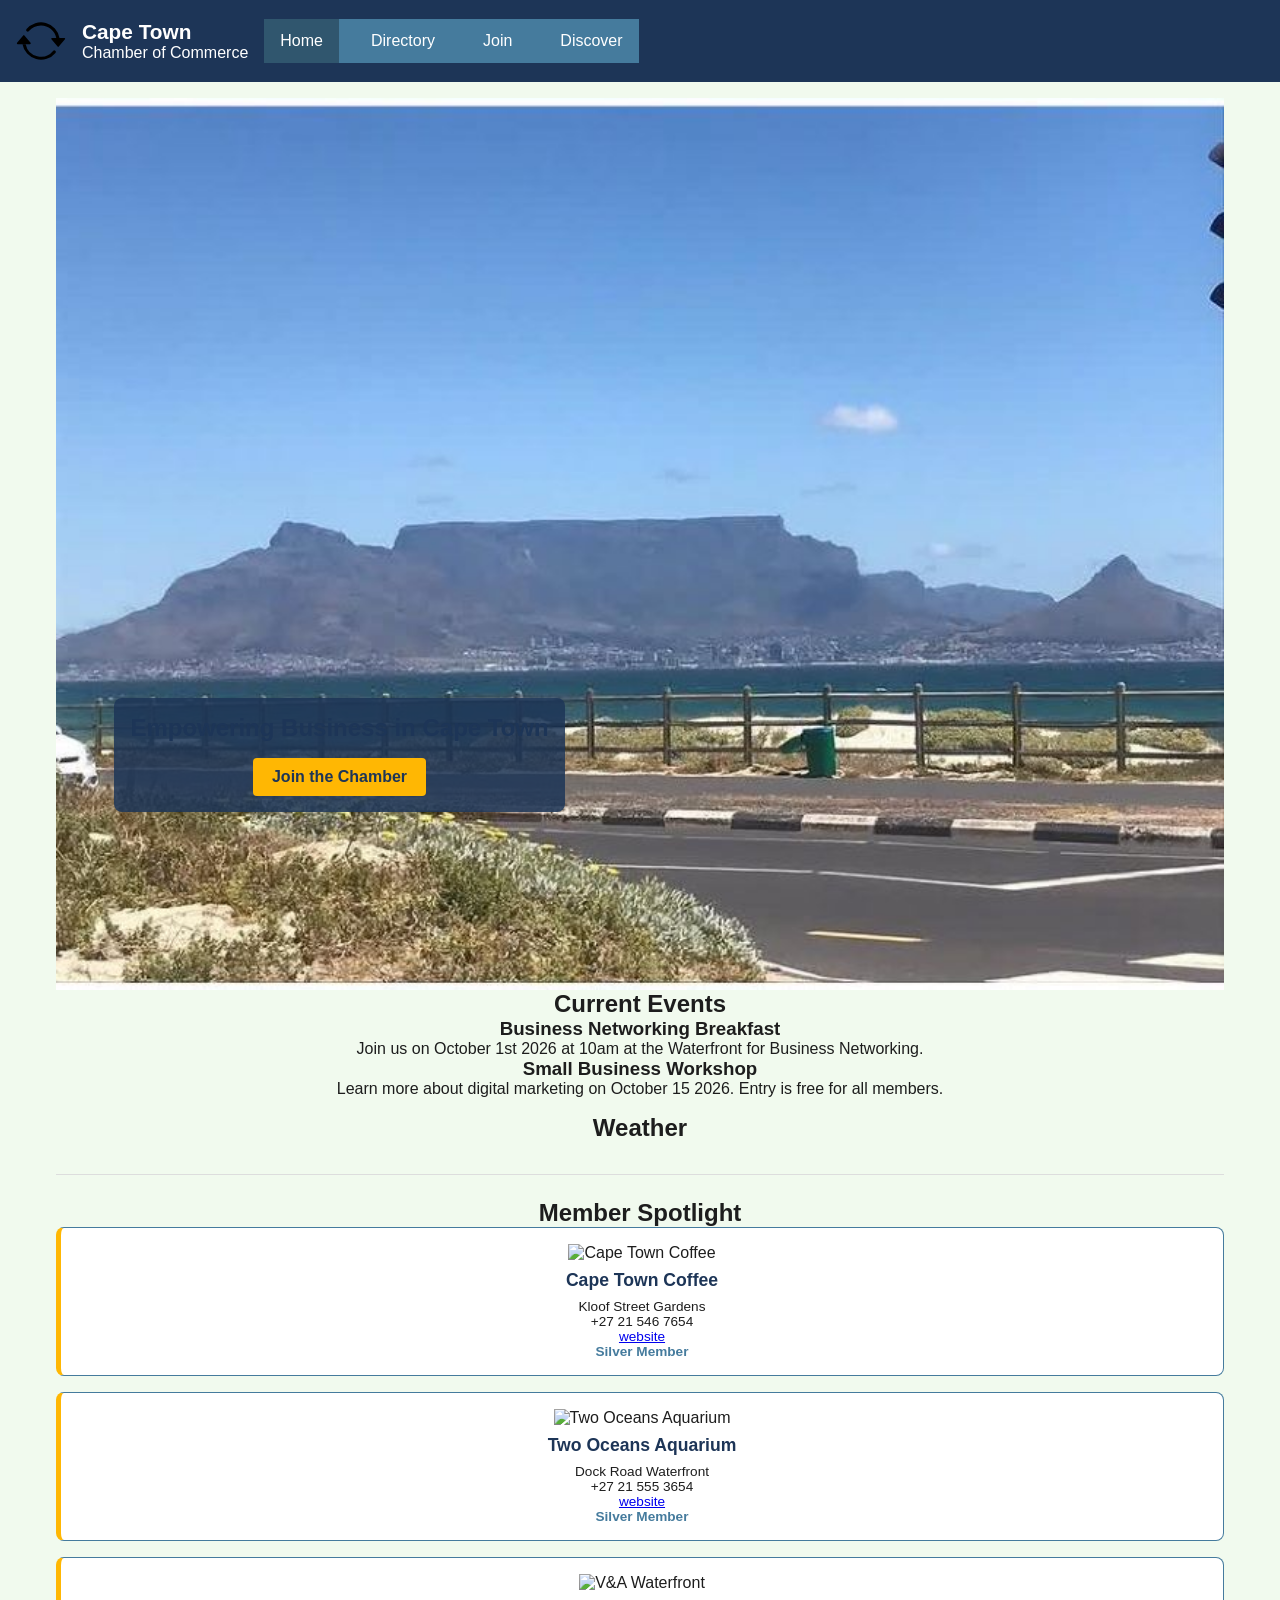
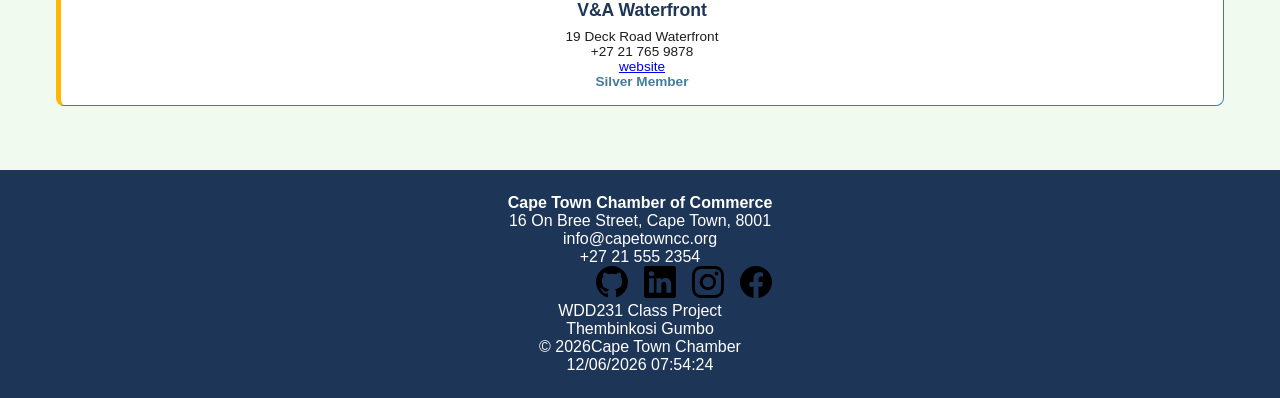
==== commit 07d4c69f: "Another join update" ====
--- a/chamber/index.html
+++ b/chamber/index.html
@@ -18,16 +18,15 @@
     <link rel="preconnect" href="https://fonts.gstatic.com" crossorigin>
     <link href="https://fonts.googleapis.com/css2?family=Merriweather:wght@700&family=Roboto:wght@400&display=swap"
         rel="stylesheet">
-
     <link rel="stylesheet" href="styles/large.css">
     <link rel="stylesheet" href="styles/small.css">
-
     <script src="scripts/dates.js" defer></script>
     <script src="scripts/navigation.js" defer></script>
     <script src="scripts/members.js" defer></script>
     <script src="scripts/weather.js" defer></script>
     <script src="scripts/spotlight.js" defer></script>
     <script src="scripts/chamber.js" defer></script>
+    <script src="scripts/modals.js" defer></script>
 
 </head>
 
@@ -54,7 +53,6 @@
             <div class="hero-content">
                 <h1>Empowering Business in Cape Town</h1>
                 <a href="join.html" class="cta-button">Join the Chamber</a>
-
             </div>
         </section>
         <div class="home-grid">
@@ -68,18 +66,15 @@
                     <h3>Small Business Workshop</h3>
                     <p>Learn more about digital marketing on October 15 2026. Entry is free for all members.</p>
                 </div>
-
             </section>
             <section class="weather">
                 <h2>Weather</h2>
                 <div id="weather-current"></div>
                 <div id="weather-forecast"></div>
-
             </section>
             <section class="spotlight">
                 <h2>Member Spotlight</h2>
                 <div id="spotlight-container"></div>
-
             </section>
         </div>
     </main>
@@ -99,13 +94,13 @@
                         width="32"></a>
                 <a href="https://facobook.com" target="_blank"><img src="images/facebook.svg" alt="facebook"
                         width="32"></a>
-
             </div>
             <div>
                 <p>WDD231 Class Project</p>
                 <p>Thembinkosi Gumbo</p>
                 <p>&copy; <span id="currentyear"></span>Cape Town Chamber</p>
                 <p id="lastModified"></p>
+                <script>document.getElementById("lastModified").textContent = document.lastModified</script>
             </div>
         </div>
     </footer>
--- a/chamber/styles/large.css
+++ b/chamber/styles/large.css
@@ -3,24 +3,35 @@
         display: none;
     }
 
-    .navigation {
-        display: grid;
-        list-style: none;
-    }
+    .navigation,
     nav ul {
         display: flex;
         flex-direction: row;
         text-align: center;
+        gap: 1rem;
     }
-    nav.open ul {
-        display: flex;
-    }
+
     .footer-grid {
         display: flex;
         justify-content: space-between;
         align-items: center;
     }
+
     .social {
         justify-content: center;
     }
+
+    .navigation {
+        list-style: none;
+    }
+}
+
+.join-container {
+    grid-template-columns: 1fr 1fr 1fr;
+    align-items: start;
+}
+
+.membership-card {
+    position: sticky;
+    top: 1rem;
 }
--- a/chamber/styles/small.css
+++ b/chamber/styles/small.css
@@ -1,12 +1,13 @@
 :root {
-    --primary-color: #1D3557;
-    --secondary-color: #457B9D;
-    --accent-color: #FFB703;
-    --background-color: #F1FAEE;
-    --text-color: #1D1D1D;
+    --primary-color: #1d3557;
+    --secondary-color: #457b9d;
+    --accent-color: #ffb703;
+    --background-color: #f1faee;
+    --text-color: #1d1d1d;
     --heading-font: "Montserrat", sans-serif;
     --body-font: "Open Sans", sans-serif;
 }
+
 * {
     box-sizing: border-box;
     margin: 0;
@@ -14,54 +15,56 @@
 }
 
 body {
-    font-family: var(--body-font);
     background-color: var(--background-color);
     color: var(--text-color);
-}
+    font-family: var(--body-font);
+}
+
 header {
-    background-color: var(--primary-color);
-    gap: 1rem;
-    color: white;
     display: flex;
     align-items: center;
     justify-content: flex-start;
+    gap: 1rem;
     padding: 1rem;
     position: relative;
-}
-
-
+    background-color: var(--primary-color);
+    color: white;
+}
 
 header div span {
     font-family: var(--heading-font);
+    font-size: 1.3rem;
     font-weight: 600;
-    font-size: 1.3rem;
-}
-
-
+}
 
 #menu {
+    display: block;
+    border: none;
     background: none;
-    border: none;
+    color: white;
     cursor: pointer;
     font-size: 1.7rem;
-    color: white;
-    display: block;
-}
+}
+
 #menu.open::before {
     content: "X";
 }
+
 nav {
     display: flex;
     flex-direction: row;
     background-color: var(--secondary-color);
-}
+    text-align: center;
+}
+
 nav ul {
     display: flex;
-    gap: 1rem;
-    list-style: none;
     flex-direction: row;
     justify-content: flex-start;
-}
+    gap: 1rem;
+    list-style: none;
+}
+
 .navigation a {
     display: flex;
     flex-direction: row;
@@ -72,36 +75,90 @@
 
 .navigation a:hover,
 .navigation a.active {
-    background: rgba(0, 0, 0, 0.3);
-}
+    background-color: rgb(0 0 0 / 30%);
+}
+
 main {
-    position: relative;
-    text-align: center;
     display: grid;
     max-width: 1200px;
     margin: 0 auto;
     padding: 1rem;
-}
+    position: relative;
+    text-align: center;
+}
+
 h1 {
+    margin-bottom: 1rem;
     color: var(--primary-color);
     font-family: var(--heading-font);
+}
+dialog {
+    width: 90%;
+    max-width: 500px;
+    margin: auto;
+    padding: 0;
+    border: 1px solid #ccc;
+    border-radius: 8px;
+    background-color: white;
+    box-shadow: 0 0 20px rgb(0 0 0 / 30%);
+}
+
+dialog::backdrop {
+    background-color: rgb(0 0 0 / 50%);
+}
+
+dialog button {
+    position: absolute;
+    top: 23px;
+    right: 23px;
+    padding: 0.5rem 1rem;
+    border: 1px solid rgb(0 0 0 / 10%);
+}
+
+.model-content {
+    padding: 1.5rem;
+}
+
+.model-content h3 {
     margin-bottom: 1rem;
+    color: var(--primary-color);
+}
+
+.model-content li {
+    margin: 0.5rem 0;
+}
+
+.closeModal {
+    padding: 0.5rem 1rem;
+    border: none;
+    border-radius: 4px;
+    background-color: var(--primary-color);
+    color: white;
+    cursor: pointer;
+}
+
+.hero-content ul {
+    margin-bottom: 1rem;
+    margin-left: 1.5rem;
 }
 #members.grid {
     display: grid;
-    gap: 1rem;
     grid-template-columns: repeat(auto-fit, minmax(250px, 1fr));
-}
+    gap: 1rem;
+}
+
 #members.list {
     display: flex;
     flex-direction: column;
     gap: 0.5rem;
 }
+
 .member-card {
-    background: white;
     padding: 1rem;
     border-radius: 4px;
-}
+    background-color: white;
+}
+
 #members.list .member-card {
     display: grid;
     grid-template-columns: 100px 1fr 1fr;
@@ -109,8 +166,6 @@
     padding: 0.5rem;
 }
 
-
-
 #members.list .member-card img {
     display: block;
     width: 60px;
@@ -124,143 +179,309 @@
 }
 
 .member-card p {
+    margin: 0.2rem 0;
     font-size: 0.9rem;
-    margin: 0.2rem 0;
-}
+}
+
 .member-card a {
     color: var(--secondary-color);
     font-weight: 600;
 }
+
 .hero {
     position: relative;
+    overflow: hidden;
     margin: 0;
     padding: 0;
     border-radius: 0;
-    overflow: hidden;
-}
+}
+
 .hero img {
+    display: block;
     width: 100%;
     height: auto;
-    display: block;
-}
+}
+
 .hero-content {
     position: absolute;
     bottom: 20%;
     left: 5%;
-    background: rgba(29, 53, 87, 0.85);
     padding: 1rem;
     border-radius: 8px;
-    color: white;
-}
+    background-color: rgb(29 53 87 / 85%);
+    color: white;
+}
+
 .hero-content h2 {
+    margin: 0 0 0.5rem;
+    padding: 0;
     background: none;
-    margin: 0 0 0.5rem 0;
-    padding: 0;
     font-size: 1.2rem;
 }
 
 .cta-button {
     display: inline-block;
-    background: var(--accent-color);
-    color: var(--primary-color);
     padding: 0.6rem 1.2rem;
     border-radius: 4px;
+    background-color: var(--accent-color);
+    color: var(--primary-color);
+    font-weight: 700;
     text-decoration: none;
-    font-weight: 700;
-}
+}
+
 .cta-button:hover {
-    background: white;
-}
+    background-color: white;
+}
+
 .home-grid section {
     margin-bottom: 1rem;
 }
-@media (max-width: 600px) {
-    .member-card.grid {
-        grid-template-columns: 1fr;
-    }
-}
 #weather-current {
     display: flex;
     align-items: center;
-    gap: 1rem;
-    text-align: center;
     justify-content: center;
+    gap: 1rem;
     margin: 1rem 0;
+    text-align: center;
 }
 
 #weather-current img {
-    background: var(--secondary-color);
-    border-radius: 50%;
     display: block;
     width: 60%;
     height: 60%;
     padding: 4px;
-}
+    border-radius: 50%;
+    background-color: var(--secondary-color);
+}
+
 #weather-forecast {
     display: flex;
     justify-content: center;
     gap: 2rem;
-    text-align: center;
+    padding-top: 0.5rem;
     border-top: 1px solid #ddd;
-    padding-top: 0.5rem;
-}
+    text-align: center;
+}
+
 #weather-forecast div {
     font-size: 0.9rem;
 }
+
 #spotlight-container {
     display: grid;
     gap: 1rem;
 }
 
 .spotlight-card {
-    background: var(--bg);
+    padding: 1rem;
     border: 1px solid var(--secondary-color);
     border-left: 5px solid var(--accent-color);
     border-radius: 8px;
-    padding: 1rem;
-    text-align: center;
-}
+    background-color: white;
+    text-align: center;
+}
+
 .spotlight-card img {
     width: 100px;
     height: 60px;
     object-fit: contain;
 }
+
 .spotlight-card h3 {
+    margin: 0.5rem 0;
     color: var(--primary-color);
     font-size: 1.1rem;
-    margin: 0.5rem 0;
-}
+}
+
 .spotlight-card p {
     font-size: 0.85rem;
 }
+
 .spotlight-card .level {
+    color: var(--secondary-color);
     font-weight: 700;
-    color: var(--secondary-color);
-}
+}
+
+.join-main h1 {
+    text-align: center;
+}
+
+.join-container {
+    display: block;
+    gap: 3rem;
+}
+
+.join-form {
+    padding: 2rem;
+    border-radius: 8px;
+    background-color: white;
+    box-shadow: 0 2px 6px rgb(0 0 0 / 10%);
+}
+
+.join-form label {
+    display: flex;
+    flex-direction: row;
+    align-items: flex-start;
+    gap: 0.3rem;
+    margin-bottom: 1rem;
+    color: var(--primary-color);
+    font-size: 0.9rem;
+    font-weight: 600;
+}
+
+.join-form input[type="text"],
+.join-form input[type="email"],
+.join-form input[type="tel"],
+.join-form select,
+.join-form textarea {
+    display: block;
+    width: 100%;
+    margin-top: 0.3rem;
+    padding: 0.5rem;
+    border: 1px solid #999;
+    border-radius: 4px;
+    font-size: 1rem;
+}
+
+.join-form input:required {
+    border-left: 5px solid #2a7d4f;
+}
+
+.submit-button {
+    width: 100%;
+    margin-top: 1rem;
+    padding: 0.8rem 1.5rem;
+    border: none;
+    border-radius: 4px;
+    background-color: var(--primary-color);
+    color: white;
+    cursor: pointer;
+    font-size: 1.2rem;
+    font-weight: 700;
+}
+
+.submit-button:hover {
+    background-color: var(--secondary-color);
+}
+
+.membership-card {
+    display: grid;
+    gap: 1rem;
+}
+
+.card {
+    padding: 1.2rem;
+    border: 1px solid #ddd;
+    border-radius: 8px;
+    background-color: white;
+    box-shadow: 0 2px 4px rgb(0 0 0 / 10%);
+    text-align: center;
+    opacity: 0;
+    animation: cardEntrance 1s ease-out forwards;
+}
+
+.card h3 {
+    margin-bottom: 0.5rem;
+}
+
+.card button {
+    margin-top: 0.8rem;
+    padding: 0.5rem 1rem;
+    border: none;
+    border-radius: 4px;
+    background-color: var(--secondary-color);
+    color: white;
+    cursor: pointer;
+}
+
+.card button:hover {
+    background-color: var(--primary-color);
+}
+
+.np-card {
+    border-top: 5px solid #999;
+    animation-delay: 1s;
+}
+
+.bronze-card {
+    border-top: 5px solid #cd7f32;
+    animation-delay: 0.3s;
+}
+
+.silver-card {
+    border-top: 5px solid #c0c0c0;
+    animation-delay: 0.5s;
+}
+
+.gold-card {
+    border-top: 5px solid var(--accent-color);
+    animation-delay: 0.7s;
+}
+
+@keyframes cardEntrance {
+    from {
+        transform: translateX(50px) scale(0.9);
+        opacity: 0;
+    }
+
+    to {
+        transform: translateX(0) scale(1);
+        opacity: 1;
+    }
+}
+
 footer {
     display: flex;
-    gap: 1rem;
+    text-align: center;
     justify-content: space-between;
+    justify-content: center;
+    gap: 1rem;
+    margin-top: 2rem;
+    padding: 1.5rem 1rem;
+    background-color: var(--primary-color);
+    color: white;
+}
+
+.footer-grid {
+    display: flex;
     align-items: center;
-    background-color: var(--primary-color);
-    color: white;
-    padding: 1.5rem 1rem;
-    margin-top: 2rem;
-}
-.footer-grid {
-    display: grid;
-    align-items: center;
-    justify-content: space-between;
-    gap: 1rem;
+    justify-items: center;
+    flex-wrap: wrap;
+    gap: 1rem;
+    width: 100%;
     max-width: 1200px;
     margin: 0 auto;
-    width: 100%;
-}
+}
+
 .footer-grid>div {
     flex: 1 1 200px;
 }
+
 .social {
     display: flex;
-    gap: 1rem;
     justify-content: flex-end;
-}
+    gap: 1rem;
+}
+
+
+@media (max-width: 600px) {
+    .member-card.grid {
+        grid-template-columns: 1fr;
+    }
+    #menu {
+        display: block;
+    }
+    nav {
+        display: none;
+    }
+    nav.open {
+        display: flex;
+    }
+    nav ul {
+        flex-direction: column;
+        width: 100%;
+    }
+    .join label {
+        width: 100%;
+    }
+}
